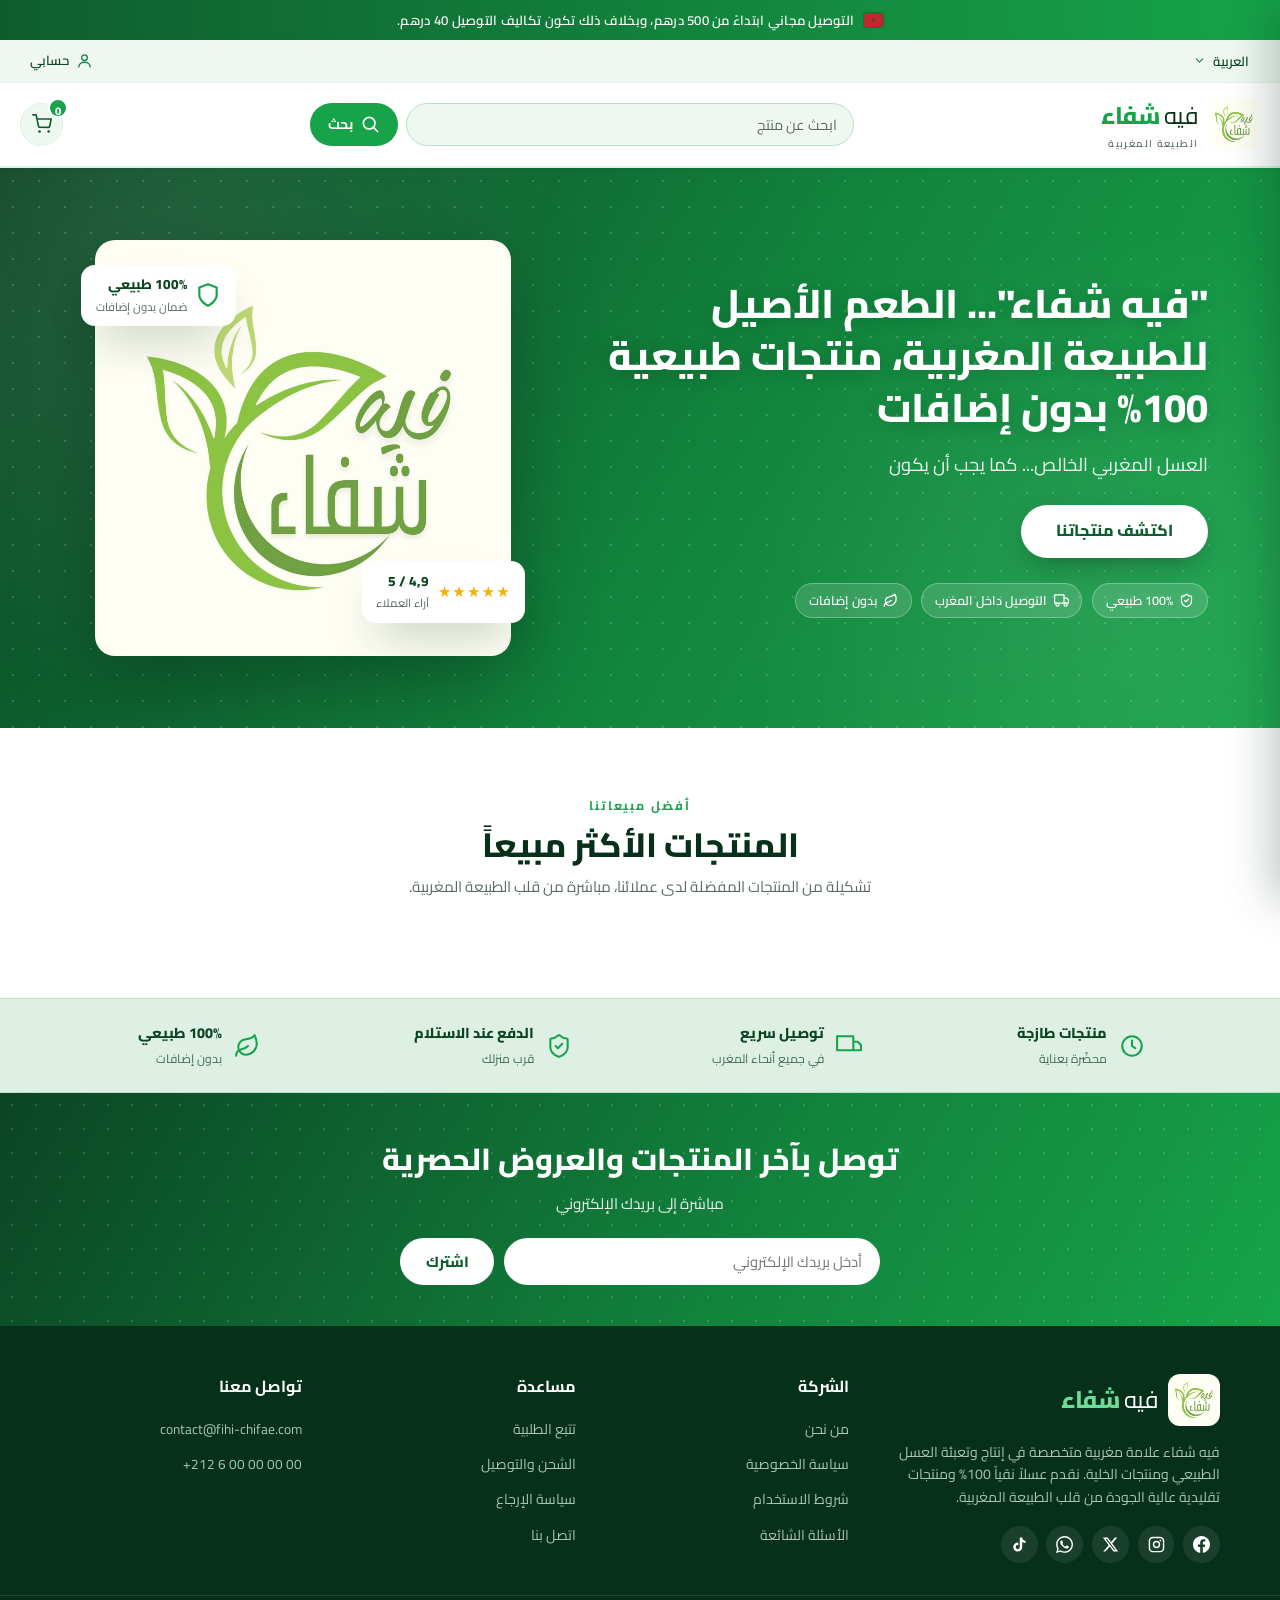
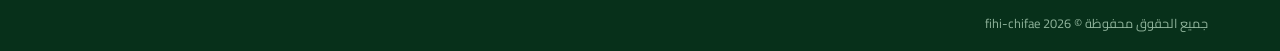
==== index.html @ d2195e5e "chore: push dev" ====
<!DOCTYPE html>
<html lang="ar" dir="rtl">
<head>
  <meta charset="utf-8">
  <meta name="viewport" content="width=device-width, initial-scale=1">
  <title>fihi-chifae (فيه شفاء) - Miel, Amlou et Huile d'Argan marocains naturels</title>
  <meta name="description" content="fihi-chifae... le goût authentique de la nature marocaine, des produits 100% naturels sans additifs. Miel, Amlou, Huile d'Argan, vinaigre, thés et produits de la ruche au Maroc.">
  <meta name="theme-color" content="#16a34a">
  <link rel="icon" href="assets/logo.jpg" type="image/jpeg">
  <link rel="preconnect" href="https://fonts.googleapis.com">
  <link rel="preconnect" href="https://fonts.gstatic.com" crossorigin>
  <link href="https://fonts.googleapis.com/css2?family=Cairo:wght@400;500;600;700;800;900&display=swap" rel="stylesheet">
  <link rel="stylesheet" href="assets/style.css?v=5">
</head>
<body>

  <!-- ===== Announcement bar ===== -->
  <div class="announce">
    <span class="flag" role="img" aria-label="Maroc">
      <svg xmlns="http://www.w3.org/2000/svg" viewBox="0 0 640 480"><path fill="#c1272d" d="M640 0H0v480h640z"/><path fill="none" stroke="#006233" stroke-width="11.7" d="M320 179.4 284.4 289l93.2-67.6H262.4l93.2 67.6z"/></svg>
    </span>
    <span data-i18n="announce">التوصيل مجاني ابتداءً من 500 درهم، وبخلاف ذلك تكون تكاليف التوصيل 40 درهم.</span>
  </div>

  <!-- ===== Header ===== -->
  <header class="header" id="header">

    <!-- top row : language / account / cart -->
    <div class="topbar">
      <div class="topbar-inner">
        <div class="topbar-left">
          <div class="lang-select" id="langSelect">
            <button class="btn-lang" id="langBtn" aria-haspopup="true" aria-expanded="false">
              <span id="langCurrent">العربية</span>
              <svg class="caret" viewBox="0 0 24 24" fill="none" stroke="currentColor" stroke-width="2"><path d="m6 9 6 6 6-6" stroke-linecap="round" stroke-linejoin="round"/></svg>
            </button>
            <div class="lang-menu" id="langMenu">
              <button class="lang-item" type="button" data-lang="ar">العربية</button>
              <button class="lang-item" type="button" data-lang="fr">Français</button>
              <button class="lang-item" type="button" data-lang="en">English</button>
            </div>
          </div>
        </div>
        <div class="topbar-right">
          <a href="admin.html" class="link-account" data-i18n-title="account" title="Mon compte">
            <svg class="icon" viewBox="0 0 24 24" fill="none" stroke="currentColor" stroke-width="1.9"><circle cx="12" cy="8" r="4"/><path d="M4 21c0-4 3.6-6.5 8-6.5s8 2.5 8 6.5" stroke-linecap="round"/></svg>
            <span data-i18n="account">Mon compte</span>
          </a>
        </div>
      </div>
    </div>

    <!-- main row : logo / search / cart -->
    <div class="masthead-inner">
      <a href="#" class="logo" aria-label="fihi-chifae">
        <img src="assets/logo.jpg" alt="Logo fihi-chifae">
        <span>
          <span class="logo-text">فيه <b>شفاء</b></span>
          <span class="logo-sub" data-i18n="masthead-sub">الطبيعة المغربية</span>
        </span>
      </a>

      <div class="search">
        <input type="search" class="search-input" id="searchInput" placeholder="Rechercher un produit" aria-label="Rechercher un produit" autocomplete="off">
        <button class="btn-search" id="searchBtn" aria-label="Rechercher">
          <svg class="icon" viewBox="0 0 24 24" fill="none" stroke="currentColor" stroke-width="2"><circle cx="11" cy="11" r="7"/><path d="m21 21-4.3-4.3" stroke-linecap="round"/></svg>
          <span data-i18n="search-btn">Rechercher</span>
        </button>
      </div>

      <div class="header-actions">
        <button class="header-cart" id="openCart" data-i18n-title="open-cart" aria-label="Ouvrir le panier">
          <svg class="icon" viewBox="0 0 24 24" fill="none" stroke="currentColor" stroke-width="1.9"><circle cx="9" cy="21" r="1.6" fill="currentColor" stroke="none"/><circle cx="20" cy="21" r="1.6" fill="currentColor" stroke="none"/><path d="M1 1h4l2.68 13.39a2 2 0 0 0 2 1.61h9.72a2 2 0 0 0 2-1.61L23 6H6" stroke-linecap="round" stroke-linejoin="round"/></svg>
          <span class="badge" id="cartCount">0</span>
        </button>
        <button class="header-cart menu-btn" id="menuBtn" aria-label="Menu">
          <svg class="icon" viewBox="0 0 24 24" fill="none" stroke="currentColor" stroke-width="2"><path d="M3 6h18M3 12h18M3 18h18" stroke-linecap="round"/></svg>
        </button>
      </div>
    </div>

    <!-- category bar (rendered dynamically from API) -->
    <nav class="catbar" aria-label="Catégories de produits">
      <div class="container" id="catBar"></div>
    </nav>
  </header>

  <!-- ===== Mobile menu ===== -->
  <div class="mobile-menu" id="mobileMenu">
    <div class="mobile-menu-panel">
      <div class="mobile-head">
        <a href="#" class="logo">
          <img src="assets/logo.jpg" alt="Logo fihi-chifae">
          <span class="logo-text">فيه <b>شفاء</b></span>
        </a>
        <button class="close-btn" id="closeMenu" aria-label="Fermer le menu">
          <svg class="icon" viewBox="0 0 24 24" fill="none" stroke="currentColor" stroke-width="2"><path d="M18 6 6 18M6 6l12 12" stroke-linecap="round"/></svg>
        </button>
      </div>
      <nav class="mobile-nav" id="mobileNav"></nav>
      <div class="mobile-divider"></div>
      <div class="mobile-actions">
        <a href="admin.html" class="mb-btn mb-btn-outline" data-i18n="account">Mon compte</a>
        <button class="mb-btn mb-btn-solid" id="mobileCartBtn" data-i18n="view-cart">Voir le panier</button>
      </div>
    </div>
  </div>

  <main>

    <!-- ===== Hero ===== -->
    <section class="hero">
      <div class="container hero-grid">
        <div class="hero-copy">
          <h1 data-i18n="hero-title">"فيه شفاء"... الطعم الأصيل للطبيعة المغربية، منتجات طبيعية 100% بدون إضافات</h1>
          <p data-i18n="hero-sub">العسل المغربي الخالص... كما يجب أن يكون</p>
          <a href="#featured" class="btn-hero" data-i18n="hero-cta">اكتشف منتجاتنا</a>
          <div class="hero-trust">
            <span class="trust-chip"><svg class="icon" viewBox="0 0 24 24" fill="none" stroke="currentColor" stroke-width="2"><path d="M20 13c0 5-3.5 7.5-7.66 8.95a1 1 0 0 1-.67-.01C7.5 20.5 4 18 4 13V6a1 1 0 0 1 1-1c2 0 4.5-1.2 6.24-2.72a1.17 1.17 0 0 1 1.52 0C14.51 3.81 17 5 19 5a1 1 0 0 1 1 1z" stroke-linejoin="round"/><path d="m9 12 2 2 4-4" stroke-linecap="round" stroke-linejoin="round"/></svg><span data-i18n="trust-natural">100% طبيعي</span></span>
            <span class="trust-chip"><svg class="icon" viewBox="0 0 24 24" fill="none" stroke="currentColor" stroke-width="2"><path d="M1 3h15v13H1zM16 8h4l3 3v5h-7V8z" stroke-linejoin="round"/><circle cx="5.5" cy="18.5" r="2.5"/><circle cx="18.5" cy="18.5" r="2.5"/></svg><span data-i18n="trust-delivery">التوصيل داخل المغرب</span></span>
            <span class="trust-chip"><svg class="icon" viewBox="0 0 24 24" fill="none" stroke="currentColor" stroke-width="2"><path d="M11 20A7 7 0 0 1 9.8 6.1C15.5 5 17 4.48 19 2c1 2 2 4.18 2 8 0 5.5-4.78 10-10 10Z" stroke-linecap="round" stroke-linejoin="round"/><path d="M2 21c0-3 1.85-5.36 5.08-6C9.5 14.52 12 13 13 12" stroke-linecap="round" stroke-linejoin="round"/></svg><span data-i18n="trust-additives">بدون إضافات</span></span>
          </div>
        </div>
        <div class="hero-visual">
          <!-- revert to previous hero artwork if the logo is not suitable:
          <img src="assets/hero.svg?v=4" alt="Miel, Amlou et Huile d'Argan fihi-chifae"> -->
          <img src="assets/logo.jpg" alt="Logo fihi-chifae">
          <div class="hero-float hf-1">
            <svg class="icon" viewBox="0 0 24 24" fill="none" stroke="currentColor" stroke-width="2"><path d="M12 22s8-4 8-10V5l-8-3-8 3v7c0 6 8 10 8 10z" stroke-linejoin="round"/></svg>
            <div><b data-i18n="trust-natural">100% طبيعي</b><span data-i18n="hf1-sub">ضمان بدون إضافات</span></div>
          </div>
          <div class="hero-float hf-2">
            <div class="stars">★★★★★</div>
            <div><b>4,9 / 5</b><span data-i18n="hf2-sub">آراء العملاء</span></div>
          </div>
        </div>
      </div>
    </section>

    <!-- ===== Produits les plus vendus ===== -->
    <section class="section" id="featured">
      <div class="container">
        <div class="section-head">
          <span class="eyebrow" data-i18n="featured-eyebrow">Nos coups de cœur</span>
          <h2 data-i18n="featured-title">Produits les plus vendus</h2>
          <p data-i18n="featured-sub">Une sélection des produits préférés de nos clients, directement du cœur de la nature marocaine.</p>
        </div>
        <div class="featured-grid" id="featuredGrid"></div>
      </div>
    </section>

    <!-- ===== Feature strip ===== -->
    <div class="banner-strip">
      <div class="container">
        <div class="strip-item">
          <svg class="icon" viewBox="0 0 24 24" fill="none" stroke="currentColor" stroke-width="1.9"><circle cx="12" cy="12" r="9"/><path d="M12 7v5l3 2" stroke-linecap="round"/></svg>
          <div><b data-i18n="strip1-title">Produits frais</b><span data-i18n="strip1-sub">récoltés avec soin</span></div>
        </div>
        <div class="strip-item">
          <svg class="icon" viewBox="0 0 24 24" fill="none" stroke="currentColor" stroke-width="1.9"><path d="M1 3h15v13H1zM16 8h4l3 3v5h-7V8z" stroke-linejoin="round"/></svg>
          <div><b data-i18n="strip2-title">Livraison rapide</b><span data-i18n="strip2-sub">partout au Maroc</span></div>
        </div>
        <div class="strip-item">
          <svg class="icon" viewBox="0 0 24 24" fill="none" stroke="currentColor" stroke-width="1.9"><path d="M20 13c0 5-3.5 7.5-7.66 8.95a1 1 0 0 1-.67-.01C7.5 20.5 4 18 4 13V6a1 1 0 0 1 1-1c2 0 4.5-1.2 6.24-2.72a1.17 1.17 0 0 1 1.52 0C14.51 3.81 17 5 19 5a1 1 0 0 1 1 1z" stroke-linejoin="round"/><path d="m9 12 2 2 4-4" stroke-linecap="round" stroke-linejoin="round"/></svg>
          <div><b data-i18n="strip3-title">Paiement à la livraison</b><span data-i18n="strip3-sub">près de chez vous</span></div>
        </div>
        <div class="strip-item">
          <svg class="icon" viewBox="0 0 24 24" fill="none" stroke="currentColor" stroke-width="1.9"><path d="M11 20A7 7 0 0 1 9.8 6.1C15.5 5 17 4.48 19 2c1 2 2 4.18 2 8 0 5.5-4.78 10-10 10Z" stroke-linecap="round" stroke-linejoin="round"/><path d="M2 21c0-3 1.85-5.36 5.08-6C9.5 14.52 12 13 13 12" stroke-linecap="round" stroke-linejoin="round"/></svg>
          <div><b data-i18n="strip4-title">100% Naturel</b><span data-i18n="strip4-sub">sans additifs</span></div>
        </div>
      </div>
    </div>

    <!-- ===== Catégories (rendered by JS) ===== -->
    <section class="cat-sections" id="catalog">
      <div class="container">
        <div id="catSections"></div>
      </div>
    </section>

    <!-- ===== Newsletter ===== -->
    <section class="newsletter">
      <div class="container">
        <h2 data-i18n="news-title">Recevez les derniers produits et offres exclusives</h2>
        <p data-i18n="news-sub">directement dans votre boîte mail</p>
        <form class="newsletter-form" id="newsletterForm">
          <input type="email" id="newsletterEmail" placeholder="أدخل بريدك الإلكتروني" aria-label="أدخل بريدك الإلكتروني" data-i18n-ph="news_placeholder" required>
          <button type="submit" data-i18n="news-btn">S'abonner</button>
        </form>
      </div>
    </section>

  </main>

  <!-- ===== Footer ===== -->
  <footer class="footer">
    <div class="footer-grid">
      <div class="footer-brand">
        <a href="#" class="logo">
          <img src="assets/logo.jpg" alt="Logo fihi-chifae">
          <span class="logo-text">فيه <b>شفاء</b></span>
        </a>
        <p data-i18n="footer-brand">فيه شفاء علامة مغربية متخصصة في إنتاج وتعبئة العسل الطبيعي ومنتجات الخلية. نقدم عسلاً نقياً 100% ومنتجات تقليدية عالية الجودة من قلب الطبيعة المغربية.</p>
        <div class="socials">
          <a href="#" class="social" aria-label="Facebook"><svg class="icon" viewBox="0 0 24 24" fill="currentColor"><path d="M24 12.07C24 5.41 18.63 0 12 0S0 5.4 0 12.07C0 18.1 4.39 23.09 10.13 24v-8.44H7.08v-3.49h3.04V9.41c0-3.02 1.8-4.7 4.54-4.7 1.31 0 2.68.24 2.68.24v2.97h-1.5c-1.5 0-1.96.93-1.96 1.89v2.26h3.32l-.53 3.5h-2.8V24C19.62 23.1 24 18.1 24 12.07z"/></svg></a>
          <a href="#" class="social" aria-label="Instagram"><svg class="icon" viewBox="0 0 24 24" fill="none" stroke="currentColor" stroke-width="2"><rect x="2" y="2" width="20" height="20" rx="5"/><circle cx="12" cy="12" r="4.2"/><circle cx="17.5" cy="6.5" r="1.2" fill="currentColor" stroke="none"/></svg></a>
          <a href="#" class="social" aria-label="X"><svg class="icon" viewBox="0 0 24 24" fill="currentColor"><path d="M18.24 2.25h3.31l-7.23 8.26 8.5 11.24h-6.66l-5.21-6.82-5.97 6.82H1.68l7.73-8.84L1.25 2.25h6.83l4.71 6.23 5.45-6.23zm-1.16 17.52h1.83L7.08 4.13H5.12l11.96 15.64z"/></svg></a>
          <a href="#" class="social" aria-label="WhatsApp"><svg class="icon" viewBox="0 0 24 24" fill="currentColor"><path d="M17.47 14.38c-.3-.15-1.76-.87-2.03-.97-.27-.1-.47-.15-.67.15-.2.3-.77.97-.94 1.17-.17.2-.35.22-.64.07-.3-.15-1.26-.46-2.4-1.47-.88-.79-1.48-1.76-1.65-2.06-.17-.3-.02-.46.13-.6.13-.14.3-.35.44-.52.15-.17.2-.3.3-.5.1-.2.05-.37-.03-.52-.07-.15-.67-1.6-.91-2.2-.24-.57-.48-.5-.67-.5h-.57c-.2 0-.52.07-.8.37-.27.3-1.04 1.02-1.04 2.5 0 1.47 1.07 2.9 1.22 3.1.15.2 2.1 3.2 5.1 4.49.71.3 1.27.49 1.7.62.72.23 1.37.2 1.88.12.57-.09 1.76-.72 2.01-1.42.25-.7.25-1.29.17-1.42-.07-.13-.27-.2-.57-.35zM12.05 21.79h-.01a9.87 9.87 0 0 1-5.03-1.38l-.36-.21-3.74.98 1-3.65-.24-.37a9.86 9.86 0 0 1-1.51-5.26c0-5.45 4.44-9.88 9.9-9.88a9.83 9.83 0 0 1 7 2.9 9.83 9.83 0 0 1 2.89 7c0 5.45-4.44 9.88-9.9 9.88zm8.42-18.3A11.82 11.82 0 0 0 12.05 0C5.5 0 .16 5.34.16 11.9c0 2.1.55 4.14 1.59 5.95L.06 24l6.3-1.65a11.9 11.9 0 0 0 5.68 1.45h.01c6.55 0 11.89-5.34 11.89-11.9 0-3.18-1.24-6.16-3.47-8.4z"/></svg></a>
          <a href="#" class="social" aria-label="TikTok"><svg class="icon" viewBox="0 0 24 24" fill="currentColor"><path d="M19.59 6.69a4.83 4.83 0 0 1-3.77-4.25V2h-3.45v13.67a2.9 2.9 0 0 1-2.9 2.9 2.9 2.9 0 0 1-2.9-2.9 2.9 2.9 0 0 1 2.9-2.9c.3 0 .58.05.85.13V9.4a6.33 6.33 0 0 0-.85-.06 6.34 6.34 0 0 0-6.34 6.34 6.34 6.34 0 0 0 6.34 6.34 6.34 6.34 0 0 0 6.34-6.34V8.43a8.16 8.16 0 0 0 4.77 1.52V6.44l-.07.25z"/></svg></a>
        </div>
      </div>

      <div class="footer-col">
        <h4 data-i18n="fc1-title">Entreprise</h4>
        <ul>
          <li><a href="#" data-i18n="fc1-about">À propos de notre marque</a></li>
          <li><a href="#" data-i18n="fc1-privacy">Politique de confidentialité</a></li>
          <li><a href="#" data-i18n="fc1-terms">Conditions d'utilisation</a></li>
          <li><a href="#" data-i18n="fc1-faq">Questions fréquentes</a></li>
        </ul>
      </div>

      <div class="footer-col">
        <h4 data-i18n="fc2-title">Aide</h4>
        <ul>
          <li><a href="#" data-i18n="fc2-track">Suivre la commande</a></li>
          <li><a href="#" data-i18n="fc2-ship">Expédition et livraison</a></li>
          <li><a href="#" data-i18n="fc2-return">Politique de retour</a></li>
          <li><a href="#" data-i18n="fc2-contact">Contactez-nous</a></li>
        </ul>
      </div>

      <div class="footer-col footer-contact">
        <h4 data-i18n="fc3-title">Nous contacter</h4>
        <ul>
          <li><a href="mailto:contact@fihi-chifae.com" dir="ltr" style="direction:ltr; unicode-bidi:embed; display:inline-block">contact@fihi-chifae.com</a></li>
          <li><a href="tel:+212600000000" dir="ltr" style="direction:ltr; unicode-bidi:embed; display:inline-block">+212 6 00 00 00 00</a></li>
        </ul>
        <ul class="footer-lang">
          <li><a href="#" class="active" data-lang="ar">العربية</a></li>
          <li><a href="#" data-lang="fr">Français</a></li>
          <li><a href="#" data-lang="en">English</a></li>
        </ul>
      </div>
    </div>

    <div class="footer-bottom">
      <div class="footer-bottom-inner">
        <p data-i18n="copyright">جميع الحقوق محفوظة © 2026 fihi-chifae</p>
      </div>
    </div>
  </footer>

  <!-- ===== Search overlay ===== -->
  <div class="search-panel" id="searchPanel">
    <div class="search-panel-card">
      <div class="search-panel-head">
        <input type="search" id="searchLive" placeholder="Rechercher un produit..." autocomplete="off">
        <button class="close-btn" id="closeSearch" aria-label="Fermer la recherche">
          <svg class="icon" viewBox="0 0 24 24" fill="none" stroke="currentColor" stroke-width="2"><path d="M18 6 6 18M6 6l12 12" stroke-linecap="round"/></svg>
        </button>
      </div>
      <div class="search-results" id="searchResults"></div>
    </div>
  </div>

  <!-- ===== Cart drawer ===== -->
  <div class="overlay" id="overlay"></div>
  <aside class="cart-drawer" id="cartDrawer" aria-label="Panier">
    <div class="cart-head">
      <h3 data-i18n="cart-title">Votre panier</h3>
      <button class="close-btn" id="closeCart" aria-label="Fermer le panier">
        <svg class="icon" viewBox="0 0 24 24" fill="none" stroke="currentColor" stroke-width="2"><path d="M18 6 6 18M6 6l12 12" stroke-linecap="round"/></svg>
      </button>
    </div>
    <div class="cart-body" id="cartBody"></div>
    <div class="cart-foot" id="cartFoot">
      <div class="checkout-fields">
        <input type="text" id="checkoutName" placeholder="الاسم الكامل" aria-label="الاسم الكامل" autocomplete="name">
        <input type="tel" id="checkoutPhone" placeholder="رقم الهاتف" aria-label="رقم الهاتف" autocomplete="tel">
      </div>
      <div class="cart-total">
        <span data-i18n="cart-total-label">Total</span>
        <b id="cartTotal">0,00 د.م.</b>
      </div>
      <button class="btn-checkout" id="checkoutBtn" data-i18n="checkout-btn">تأكيد الطلب</button>
      <a class="btn-whatsapp" id="waBtn" href="#" target="_blank" rel="noopener">
        <svg class="icon" viewBox="0 0 24 24" fill="currentColor"><path d="M17.47 14.38c-.3-.15-1.76-.87-2.03-.97-.27-.1-.47-.15-.67.15-.2.3-.77.97-.94 1.17-.17.2-.35.22-.64.07-.3-.15-1.26-.46-2.4-1.47-.88-.79-1.48-1.76-1.65-2.06-.17-.3-.02-.46.13-.6.13-.14.3-.35.44-.52.15-.17.2-.3.3-.5.1-.2.05-.37-.03-.52-.07-.15-.67-1.6-.91-2.2-.24-.57-.48-.5-.67-.5h-.57c-.2 0-.52.07-.8.37-.27.3-1.04 1.02-1.04 2.5 0 1.47 1.07 2.9 1.22 3.1.15.2 2.1 3.2 5.1 4.49.71.3 1.27.49 1.7.62.72.23 1.37.2 1.88.12.57-.09 1.76-.72 2.01-1.42.25-.7.25-1.29.17-1.42-.07-.13-.27-.2-.57-.35zM12.05 21.79h-.01a9.87 9.87 0 0 1-5.03-1.38l-.36-.21-3.74.98 1-3.65-.24-.37a9.86 9.86 0 0 1-1.51-5.26c0-5.45 4.44-9.88 9.9-9.88a9.83 9.83 0 0 1 7 2.9 9.83 9.83 0 0 1 2.89 7c0 5.45-4.44 9.88-9.9 9.88zm8.42-18.3A11.82 11.82 0 0 0 12.05 0C5.5 0 .16 5.34.16 11.9c0 2.1.55 4.14 1.59 5.95L.06 24l6.3-1.65a11.9 11.9 0 0 0 5.68 1.45h.01c6.55 0 11.89-5.34 11.89-11.9 0-3.18-1.24-6.16-3.47-8.4z"/></svg>
        <span data-i18n="wa-chat">شات معنا عبر واتساب</span>
      </a>
    </div>
  </aside>

  <!-- ===== Toast container ===== -->
  <div class="toasts" id="toasts"></div>

  <!-- ===== WhatsApp Chatbot (simple, integrated with order) ===== -->
  <div id="waBotOverlay" class="wa-bot-overlay" aria-hidden="true">
    <div class="wa-bot-window" role="dialog" aria-modal="true" aria-label="WhatsApp chatbot">
      <div class="wa-bot-header">
        <div class="wa-bot-avatar"><img src="assets/logo.jpg" alt="فيه شفاء"></div>
        <div class="wa-bot-info">
          <b data-i18n="wa_bot_name">فيه شفاء - المساعد</b>
          <span data-i18n="wa_bot_status">متصل الآن • يرد عادة خلال دقائق</span>
        </div>
        <button class="wa-bot-close" id="waBotClose" aria-label="إغلاق">✕</button>
      </div>
      <div class="wa-bot-messages" id="waBotMessages"></div>
      <div class="wa-bot-quick" id="waBotQuick"></div>
      <div class="wa-bot-inputbar">
        <input type="text" id="waBotInput" placeholder="اكتب رسالتك..." aria-label="اكتب رسالتك" autocomplete="off" data-i18n-ph="wa_bot_placeholder">
        <button id="waBotSend" aria-label="إرسال">
          <svg viewBox="0 0 24 24" fill="none" stroke="currentColor" stroke-width="2"><path d="M22 2L11 13M22 2L15 22L11 13L2 9L22 2Z" stroke-linecap="round" stroke-linejoin="round"/></svg>
        </button>
      </div>
    </div>
  </div>

  <script src="assets/main.js?v=11"></script>
</body>
</html>
---- assets/style.css ----
/* ============================================================
   fihi-chifae (فيه شفاء) - green & white theme
   ============================================================ */

:root{
  --green-50:#EEF8F1;
  --green-100:#DDF0E3;
  --green-200:#B8E0C8;
  --green-300:#7EC79B;
  --green-400:#4AAA6F;
  --green-500:#229D4E;
  --green-600:#16A34A;
  --green-700:#12843D;
  --green-800:#0E5E2D;
  --green-900:#0B4523;
  --green-950:#07301A;
  --ink:#0B4523;
  --body:#2E3A32;
  --muted:#5B6B60;
  --line:#E3EDE6;
  --white:#ffffff;
  --radius:12px;
  --radius-lg:20px;
  --shadow-sm:0 1px 3px rgba(7,48,26,.08),0 1px 2px rgba(7,48,26,.05);
  --shadow-md:0 10px 30px -10px rgba(7,48,26,.22);
  --shadow-lg:0 24px 48px -16px rgba(7,48,26,.30);
  --font:"Cairo","Noto Sans","Tajawal",system-ui,-apple-system,"Segoe UI",Roboto,sans-serif;
}

*{margin:0;padding:0;box-sizing:border-box}
html{scroll-behavior:smooth}
body{
  font-family:var(--font);
  color:var(--body);
  background:var(--white);
  line-height:1.6;
  -webkit-font-smoothing:antialiased;
}
img{max-width:100%;display:block}
a{color:inherit;text-decoration:none}
ul{list-style:none}
button{font-family:inherit;cursor:pointer;border:none;background:none;color:inherit}
b{font-weight:800}
svg{display:block}
.icon{width:20px;height:20px}

.container{max-width:75rem;margin:0 auto;padding:0 1.25rem}
@media(min-width:640px){.container{padding:0 1.5rem}}
@media(min-width:1024px){.container{padding:0 2rem}}

/* ---------- Announcement bar ---------- */
.announce{
  display:flex;align-items:center;justify-content:center;gap:.6rem;
  background:linear-gradient(90deg,var(--green-800),var(--green-600));
  color:#fff;font-size:.82rem;font-weight:600;letter-spacing:.02em;
  text-align:center;padding:.6rem 1rem;position:relative;z-index:30;
}
.announce .flag{width:19px;height:14px;border-radius:3px;overflow:hidden;flex-shrink:0;box-shadow:0 0 0 1px rgba(0,0,0,.18)}

/* ---------- Header ---------- */
.header{position:sticky;top:0;z-index:40;background:var(--white);box-shadow:0 1px 2px rgba(7,48,26,.06)}

.topbar{border-bottom:1px solid var(--line);background:var(--green-50)}
.topbar-inner{display:flex;align-items:center;justify-content:space-between;gap:1rem;padding:.35rem 1.25rem;min-height:2.4rem}
@media(max-width:639px){.topbar-inner{padding:.3rem .8rem}}
.topbar-left{display:flex;align-items:center;gap:.4rem}
.topbar-right{display:flex;align-items:center;gap:.35rem}

/* language */
.lang-select{position:relative}
.btn-lang{
  display:flex;align-items:center;gap:.4rem;height:1.9rem;padding:0 .7rem;
  font-size:.82rem;font-weight:600;color:var(--ink);border-radius:8px;
}
.btn-lang:hover{background:var(--green-100)}
.btn-lang .caret{width:13px;height:13px;color:var(--green-700);transition:transform .25s ease}
.btn-lang[aria-expanded="true"] .caret{transform:rotate(180deg)}
.lang-menu{
  position:absolute;left:0;top:calc(100% + .4rem);min-width:9.5rem;background:#fff;
  border:1px solid var(--line);border-radius:12px;box-shadow:var(--shadow-lg);
  padding:.35rem;display:none;
}
.lang-menu.show{display:block;animation:drop .22s ease}
.lang-item{display:block;width:100%;text-align:left;padding:.45rem .7rem;border-radius:9px;font-size:.85rem;font-weight:600;color:var(--body)}
.lang-item:hover{background:var(--green-50);color:var(--green-800)}
.lang-item.active{color:var(--green-700);background:var(--green-100)}
@keyframes drop{from{opacity:0;transform:translateY(-6px)}to{opacity:1;transform:none}}

/* account + cart links */
.link-account,.link-cart{
  display:inline-flex;align-items:center;gap:.4rem;height:1.9rem;padding:0 .65rem;
  font-size:.82rem;font-weight:600;color:var(--ink);border-radius:8px;
}
.link-account:hover,.link-cart:hover{background:var(--green-100);color:var(--green-800)}
.link-account .icon,.link-cart .icon{width:17px;height:17px;color:var(--green-700)}
.cart-mini{font-size:.78rem;font-weight:700;color:var(--white);background:var(--green-600);border-radius:999px;min-width:1.15rem;height:1.15rem;display:inline-grid;place-items:center;padding:0 .3rem}

/* masthead: logo + search */
.masthead-inner{display:flex;align-items:center;gap:1.25rem;padding:.9rem 1.25rem}
@media(max-width:639px){
  .masthead-inner{flex-wrap:wrap;gap:.6rem;padding:.7rem .8rem}
  .masthead-inner .search{flex:1 1 100%;order:3;max-width:none;margin:0}
  .masthead-inner .search-input{height:2.4rem}
  .masthead-inner .btn-search{height:2.4rem}
}
.logo{display:flex;align-items:center;gap:.6rem;flex-shrink:0}
.logo img{height:52px;width:auto}
@media(max-width:639px){.logo img{height:44px}}
.logo-text{font-size:1.5rem;font-weight:400;color:var(--green-950);letter-spacing:-.02em}
.logo-text b{color:var(--green-600)}
@media(max-width:639px){.logo-text{font-size:1.15rem}}
.logo-sub{display:block;font-size:.62rem;font-weight:600;color:var(--muted);letter-spacing:.14em;text-transform:uppercase}

.search{flex:1;max-width:34rem;margin:0 auto;display:flex;align-items:center;gap:.5rem;position:relative;width:100%}
.search-input{
  flex:1;min-width:0;height:2.7rem;padding:0 1rem;border-radius:999px;
  border:1.5px solid var(--green-200);background:var(--green-50);font-family:var(--font);
  font-size:.9rem;color:var(--ink);transition:border .2s ease,background .2s ease;
}
.search-input::placeholder{color:var(--muted)}
.search-input:focus{outline:none;border-color:var(--green-600);background:#fff;box-shadow:0 0 0 4px rgba(22,163,74,.12)}
.btn-search{
  height:2.7rem;padding:0 1.1rem;border-radius:999px;background:var(--green-600);color:#fff;
  display:inline-flex;align-items:center;gap:.45rem;font-size:.88rem;font-weight:700;
  transition:background .2s ease,transform .15s ease;
}
.btn-search:hover{background:var(--green-700);transform:translateY(-1px)}
@media(max-width:639px){.btn-search span{display:none}}

.header-actions{display:flex;align-items:center;gap:.5rem;flex-shrink:0}
.header-cart{
  position:relative;display:inline-grid;place-items:center;width:2.7rem;height:2.7rem;
  border-radius:999px;background:var(--green-50);color:var(--green-800);border:1.5px solid var(--green-100);
  transition:all .2s ease;
}
.header-cart:hover{background:var(--green-600);color:#fff;border-color:var(--green-600)}
.header-cart .badge{
  position:absolute;top:-.35rem;right:-.35rem;min-width:1.25rem;height:1.25rem;padding:0 .3rem;
  background:var(--green-600);color:#fff;font-size:.7rem;font-weight:800;border-radius:999px;
  display:grid;place-items:center;border:2px solid #fff;
}
.header-cart:hover .badge{background:var(--green-800)}
.menu-btn{display:grid}
@media(min-width:900px){.menu-btn{display:none}}

/* category bar */
.catbar{background:#fff;border-top:1px solid var(--line);border-bottom:1px solid var(--line)}
.catbar .container{display:flex;align-items:center;gap:.2rem;overflow-x:auto;scrollbar-width:none}
.catbar .container::-webkit-scrollbar{display:none}
.cat-link{
  display:inline-flex;align-items:center;gap:.35rem;padding:.7rem .95rem;white-space:nowrap;
  font-size:.9rem;font-weight:600;color:#24352b;border-radius:10px;position:relative;
}
.cat-link:hover{color:var(--green-700);background:var(--green-50)}
.cat-link.active{color:var(--green-700)} 
.cat-link.active::after{
  content:"";position:absolute;left:.95rem;right:.95rem;bottom:.3rem;height:2.5px;
  background:var(--green-600);border-radius:2px;
}
@media(min-width:900px){
  .catbar .container{justify-content:center}
}

/* ---------- Mobile menu ---------- */
.mobile-menu{
  display:none;position:fixed;inset:0;z-index:60;background:rgba(7,48,26,.5);backdrop-filter:blur(2px);
}
.mobile-menu.open{display:block}
.mobile-menu-panel{
  position:absolute;top:0;left:0;bottom:0;width:min(84vw,22rem);background:#fff;
  padding:1rem;overflow-y:auto;box-shadow:var(--shadow-lg);animation:slideIn .28s ease;
}
@keyframes slideIn{from{transform:translateX(-100%)}to{transform:none}}
.mobile-head{display:flex;align-items:center;justify-content:space-between;margin-bottom:1rem}
.mobile-nav{display:flex;flex-direction:column;gap:.2rem;margin-bottom:1rem}
.mobile-nav-link{padding:.65rem .8rem;border-radius:10px;font-size:.95rem;font-weight:600;color:#24352b}
.mobile-nav-link:hover{color:var(--green-700);background:var(--green-50)}
.mobile-divider{height:1px;background:var(--line);margin:.75rem 0}
.mobile-actions{display:flex;flex-direction:column;gap:.5rem}
.mb-btn{
  display:flex;align-items:center;justify-content:center;gap:.4rem;height:2.6rem;border-radius:999px;
  font-size:.9rem;font-weight:700;
}
.mb-btn-outline{color:var(--green-700);border:1.5px solid var(--green-300)}
.mb-btn-outline:hover{background:var(--green-50)}
.mb-btn-solid{background:var(--green-600);color:#fff}
.mb-btn-solid:hover{background:var(--green-700)}

/* ---------- Hero ---------- */
.hero{
  position:relative;overflow:hidden;color:#fff;
  background:
    radial-gradient(circle at 12% 20%, rgba(255,255,255,.10), transparent 34%),
    radial-gradient(circle at 88% 80%, rgba(255,255,255,.08), transparent 32%),
    linear-gradient(120deg, var(--green-900), var(--green-700) 55%, var(--green-600));
  padding:3.2rem 0;
}
@media(min-width:768px){.hero{padding:4.5rem 0}}
.hero::before{
  content:"";position:absolute;inset:0;opacity:.16;pointer-events:none;
  background-image:radial-gradient(#fff 1.2px, transparent 1.4px);
  background-size:26px 26px;
}
.hero-grid{position:relative;display:grid;gap:2.2rem;align-items:center}
@media(min-width:900px){.hero-grid{grid-template-columns:1.15fr .85fr;gap:3rem}}
.hero-copy h1{
  font-size:clamp(1.55rem,4vw,2.5rem);line-height:1.3;font-weight:800;margin-bottom:1rem;
  text-shadow:0 2px 18px rgba(0,0,0,.18);
}
.hero-copy h1 .accent{color:#BBF7D0}
.hero-copy p{font-size:clamp(1rem,2vw,1.15rem);color:rgba(255,255,255,.92);max-width:34rem;margin-bottom:1.6rem}
.btn-hero{
  display:inline-flex;align-items:center;gap:.55rem;background:#fff;color:var(--green-800);
  font-weight:800;font-size:1rem;padding:.85rem 2.2rem;border-radius:999px;
  box-shadow:0 10px 30px -8px rgba(0,0,0,.35);transition:all .2s ease;
}
.btn-hero:hover{transform:translateY(-3px);box-shadow:0 16px 36px -8px rgba(0,0,0,.4)}
.hero-trust{display:flex;flex-wrap:wrap;gap:.6rem;margin-top:1.6rem}
.trust-chip{
  display:inline-flex;align-items:center;gap:.4rem;font-size:.78rem;font-weight:600;
  color:#fff;background:rgba(255,255,255,.14);border:1px solid rgba(255,255,255,.28);
  padding:.4rem .8rem;border-radius:999px;
}
.trust-chip .icon{width:15px;height:15px}
.hero-visual{display:flex;justify-content:center;position:relative}
.hero-visual img{max-width:26rem;width:100%;filter:drop-shadow(0 24px 40px rgba(0,0,0,.28));border-radius:20px}
.hero-float{
  position:absolute;background:#fff;border-radius:14px;box-shadow:var(--shadow-lg);
  display:flex;align-items:center;gap:.55rem;padding:.6rem .9rem;font-size:.8rem;color:var(--ink);
}
.hero-float b{display:block;font-size:.85rem;color:var(--green-900)}
.hero-float span{font-size:.72rem;color:var(--muted)}
.hero-float .icon{width:26px;height:26px;color:var(--green-600)}
.hf-1{top:6%;left:2%}
.hf-2{bottom:8%;right:2%}
.stars{color:#F5B301;letter-spacing:1px;font-size:.95rem}
@media(max-width:639px){.hf-1{left:0}.hf-2{right:0}}

/* ---------- Sections ---------- */
.section{padding:3rem 0}
@media(min-width:768px){.section{padding:4rem 0}}
.section-tint{background:var(--green-50)}

.section-head{text-align:center;max-width:44rem;margin:0 auto 2.2rem}
.eyebrow{display:inline-block;font-size:.78rem;font-weight:700;letter-spacing:.16em;text-transform:uppercase;color:var(--green-600);margin-bottom:.5rem}
.section-head h2{font-size:clamp(1.5rem,3vw,2.1rem);font-weight:800;color:var(--green-950);line-height:1.25;margin-bottom:.55rem}
.section-head p{color:var(--muted);font-size:.95rem}

/* featured 4 */
.featured-grid{display:grid;grid-template-columns:repeat(auto-fit,minmax(230px,1fr));gap:1.25rem}

/* ---------- Category sections ---------- */
.cat-sections{margin-top:0}
.cat-section{border-bottom:1px solid var(--line);padding:2.4rem 0}
.cat-section:last-child{border-bottom:none}
.cat-head{
  display:flex;align-items:center;gap:.9rem;cursor:pointer;padding:.3rem 0;
  color:var(--green-950);
}
.cat-head h2{font-size:clamp(1.3rem,2.4vw,1.7rem);font-weight:800}
.cat-head .count{
  font-size:.75rem;font-weight:700;color:var(--green-700);background:var(--green-100);
  padding:.15rem .55rem;border-radius:999px;
}
.cat-caret{margin-left:auto;width:20px;height:20px;color:var(--green-600);transition:transform .25s ease;flex-shrink:0}
.cat-section.collapsed .cat-caret{transform:rotate(-90deg)}
.cat-body{display:grid;grid-template-columns:repeat(auto-fill,minmax(215px,1fr));gap:1.1rem;margin-top:1.5rem}
.cat-section.collapsed .cat-body{display:none}
@media(min-width:1100px){
  .cat-section .cat-body{grid-template-columns:repeat(5,1fr)}
}

/* ---------- Product card ---------- */
.prod-card{
  background:#fff;border-radius:var(--radius);overflow:hidden;border:1px solid var(--line);
  box-shadow:var(--shadow-sm);transition:transform .22s ease,box-shadow .22s ease;position:relative;
  display:flex;flex-direction:column;
}
.prod-card:hover{transform:translateY(-5px);box-shadow:var(--shadow-md)}
.prod-media{position:relative;aspect-ratio:1/1;background:var(--green-50);overflow:hidden}
.prod-media img{width:100%;height:100%;object-fit:cover;transition:transform .4s ease}
.prod-card:hover .prod-media img{transform:scale(1.06)}
.prod-heart{
  position:absolute;top:.6rem;right:.6rem;width:2rem;height:2rem;border-radius:50%;
  background:rgba(255,255,255,.92);display:grid;place-items:center;color:var(--green-700);
  box-shadow:var(--shadow-sm);transition:all .2s ease;z-index:3;
}
.prod-heart:hover{background:var(--green-600);color:#fff;transform:scale(1.08)}
.prod-ribbon{
  position:absolute;top:.6rem;left:.6rem;background:var(--green-600);color:#fff;
  font-size:.68rem;font-weight:800;padding:.28rem .6rem;border-radius:999px;z-index:3;
}
.prod-body{display:flex;flex-direction:column;gap:.35rem;padding:.9rem 1rem 1rem;flex:1}
.prod-name{font-size:.92rem;font-weight:700;color:var(--green-950);line-height:1.4;min-height:2.6em}
.prod-price{font-weight:800;color:var(--green-600);font-size:1.02rem}
.prod-price small{font-size:.7rem;font-weight:600;color:var(--muted)}
.btn-add{
  margin-top:auto;display:inline-flex;align-items:center;justify-content:center;gap:.45rem;width:100%;
  height:2.4rem;border-radius:999px;background:var(--green-600);color:#fff;
  font-size:.86rem;font-weight:700;transition:all .2s ease;
}
.btn-add:hover{background:var(--green-800)}
.btn-add:active{transform:scale(.97)}

/* ---------- Feature banner strip ---------- */
.banner-strip{background:var(--green-100);border-top:1px solid var(--green-200);border-bottom:1px solid var(--green-200)}
.banner-strip .container{display:grid;grid-template-columns:repeat(auto-fit,minmax(170px,1fr));gap:1rem;padding:1.4rem 1.25rem}
.strip-item{display:flex;align-items:center;gap:.7rem;justify-content:center;color:var(--green-900)}
.strip-item .icon{width:26px;height:26px;color:var(--green-600);flex-shrink:0}
.strip-item b{display:block;font-size:.9rem}
.strip-item span{font-size:.76rem;color:#3f6d53}

/* ---------- Newsletter ---------- */
.newsletter{
  background:linear-gradient(120deg,var(--green-900),var(--green-700) 60%,var(--green-600));
  color:#fff;padding:2.6rem 0;position:relative;overflow:hidden;
}
.newsletter::before{
  content:"";position:absolute;inset:0;opacity:.14;pointer-events:none;
  background-image:radial-gradient(#fff 1.2px,transparent 1.4px);background-size:24px 24px;
}
.newsletter .container{position:relative;text-align:center;max-width:44rem}
.newsletter h2{font-size:clamp(1.35rem,3vw,1.9rem);font-weight:800;margin-bottom:.5rem}
.newsletter p{color:rgba(255,255,255,.9);margin-bottom:1.4rem;font-size:.95rem}
.newsletter-form{display:flex;gap:.6rem;max-width:30rem;margin:0 auto}
.newsletter-form input{
  flex:1;min-width:0;height:2.9rem;padding:0 1.1rem;border-radius:999px;border:none;
  font-family:var(--font);font-size:.92rem;color:var(--ink);
}
.newsletter-form input:focus{outline:3px solid rgba(255,255,255,.35)}
.newsletter-form button{
  height:2.9rem;padding:0 1.6rem;border-radius:999px;background:var(--white);color:var(--green-800);
  font-weight:800;font-size:.92rem;transition:all .2s ease;white-space:nowrap;
}
.newsletter-form button:hover{background:var(--green-100)}
@media(max-width:480px){.newsletter-form{flex-direction:column}.newsletter-form button{width:100%}}

/* ---------- Footer ---------- */
.footer{background:var(--green-950);color:#C9DCCF}
.footer-grid{display:grid;gap:2rem;padding:3rem 1.25rem 2rem;grid-template-columns:repeat(auto-fit,minmax(200px,1fr));max-width:75rem;margin:0 auto}
@media(min-width:900px){.footer-grid{grid-template-columns:1.4fr 1fr 1fr 1fr}}
.footer-brand p{font-size:.88rem;color:#A9C4B2;margin-top:.9rem;max-width:26rem}
.footer-brand .logo-text{color:#fff}
.footer-brand .logo-text b{color:#6EDC96}
.socials{display:flex;gap:.55rem;margin-top:1.1rem}
.social{width:2.3rem;height:2.3rem;border-radius:50%;display:grid;place-items:center;background:rgba(255,255,255,.08);color:#fff;transition:all .2s ease}
.social:hover{background:var(--green-600);transform:translateY(-3px)}
.social .icon{width:17px;height:17px}
.footer-col h4{color:#fff;font-size:1rem;font-weight:700;margin-bottom:1rem}
.footer-col li{margin-bottom:.6rem}
.footer-col a{font-size:.88rem;color:#A9C4B2;transition:color .2s ease}
.footer-col a:hover{color:#6EDC96;padding-left:.25rem}
.footer-contact li a{font-size:.85rem}
.footer-bottom{border-top:1px solid rgba(255,255,255,.1)}
.footer-bottom-inner{display:flex;flex-wrap:wrap;align-items:center;justify-content:space-between;gap:.6rem;padding:1.1rem 1.25rem;font-size:.8rem;color:#8FB39B;max-width:75rem;margin:0 auto}
@media(min-width:639px){.footer-bottom-inner{padding:1.1rem 1.5rem}.container{padding:0 1.5rem}}
@media(min-width:1024px){.footer-bottom-inner{padding:1.1rem 2rem}.container{padding:0 2rem}}
.footer-lang{display:none}

/* ---------- Search results overlay ---------- */
.search-panel{
  position:fixed;inset:0;z-index:70;background:rgba(7,48,26,.5);display:none;padding:1rem;
}
.search-panel.open{display:block}
.search-panel-card{
  max-width:44rem;margin:2.5rem auto 0;background:#fff;border-radius:var(--radius-lg);
  box-shadow:var(--shadow-lg);padding:1.1rem;max-height:80vh;overflow-y:auto;
}
.search-panel-head{display:flex;align-items:center;gap:.6rem;margin-bottom:1rem}
.search-panel-head input{
  flex:1;height:2.7rem;padding:0 1rem;border-radius:999px;border:1.5px solid var(--green-200);
  font-family:var(--font);font-size:.95rem;color:var(--ink);
}
.search-panel-head input:focus{outline:none;border-color:var(--green-600)}
.search-results{display:grid;grid-template-columns:repeat(auto-fill,minmax(160px,1fr));gap:.8rem}
.search-empty{text-align:center;color:var(--muted);padding:1.5rem}

/* ---------- Cart drawer ---------- */
.overlay{position:fixed;inset:0;background:rgba(7,48,26,.5);z-index:80;display:none}
.overlay.show{display:block}
.cart-drawer{
  position:fixed;top:0;right:0;bottom:0;width:min(92vw,24rem);background:#fff;z-index:90;
  transform:translateX(100%);transition:transform .3s ease;display:flex;flex-direction:column;
  box-shadow:-10px 0 40px rgba(7,48,26,.25);
}
.cart-drawer.open{transform:none}
.cart-head{display:flex;align-items:center;justify-content:space-between;padding:1rem 1.2rem;border-bottom:1px solid var(--line)}
.cart-head h3{font-size:1.05rem;font-weight:800;color:var(--green-950)}
.close-btn{width:2.2rem;height:2.2rem;border-radius:50%;display:grid;place-items:center;color:var(--muted)}
.close-btn:hover{background:var(--green-50);color:var(--green-800)}
.cart-body{flex:1;overflow-y:auto;padding:1rem 1.2rem}
.cart-empty{text-align:center;color:var(--muted);padding:2.5rem 0}
.cart-empty .icon{width:3rem;height:3rem;color:var(--green-200);margin:0 auto .8rem}
.cart-empty button{margin-top:1rem}
.cart-items{display:flex;flex-direction:column;gap:.8rem}
.cart-item{display:flex;gap:.7rem;align-items:center;border:1px solid var(--line);border-radius:14px;padding:.6rem}
.cart-item img{width:58px;height:58px;border-radius:10px;object-fit:cover;background:var(--green-50)}
.cart-item-info{flex:1;min-width:0}
.cart-item-info b{display:block;font-size:.86rem;color:var(--green-950);white-space:nowrap;overflow:hidden;text-overflow:ellipsis}
.cart-item-info span{font-size:.82rem;font-weight:700;color:var(--green-600)}
.qty{display:flex;align-items:center;gap:.15rem;margin-top:.35rem}
.qty button{width:1.5rem;height:1.5rem;border-radius:7px;background:var(--green-50);color:var(--green-800);font-weight:800;font-size:.85rem}
.qty button:hover{background:var(--green-100)}
.qty em{font-style:normal;font-size:.82rem;font-weight:700;min-width:1.6rem;text-align:center}
.cart-item-del{color:#b91c1c;width:1.6rem;height:1.6rem;border-radius:7px;display:grid;place-items:center}
.cart-item-del:hover{background:#fee2e2}
.cart-foot{border-top:1px solid var(--line);padding:1rem 1.2rem}
.cart-total{display:flex;justify-content:space-between;align-items:center;margin-bottom:.8rem}
.cart-total span{font-weight:600;color:var(--muted);font-size:.9rem}
.cart-total b{color:var(--green-700);font-size:1.1rem}
.btn-checkout{width:100%;height:2.9rem;border-radius:999px;background:var(--green-600);color:#fff;font-weight:800;font-size:.95rem}
.btn-checkout:hover{background:var(--green-800)}

/* WhatsApp chat button (below order button) */
.btn-whatsapp{
  width:100%;height:2.9rem;margin-top:.75rem;border-radius:999px;
  border:1.5px solid #25D366;color:#128C7E;font-weight:800;font-size:.92rem;
  display:inline-flex;align-items:center;justify-content:center;gap:.5rem;
  transition:background .2s,color .2s;
}
.btn-whatsapp .icon{width:19px;height:19px;flex-shrink:0}
.btn-whatsapp:hover{background:#E6FFEF;color:#075E54}

/* ---------- Toast ---------- */
.toasts{position:fixed;bottom:1.2rem;right:1.2rem;z-index:120;display:flex;flex-direction:column;gap:.6rem}
.toast{
  background:#fff;border:1px solid var(--line);box-shadow:var(--shadow-lg);border-radius:12px;
  padding:.7rem 1rem;display:flex;align-items:center;gap:.6rem;font-size:.86rem;font-weight:600;color:var(--green-950);
  animation:toastIn .3s ease;border-left:4px solid var(--green-600);
}
.toast .icon{width:18px;height:18px;color:var(--green-600)}
@keyframes toastIn{from{opacity:0;transform:translateY(10px)}to{opacity:1;transform:none}}

/* ---------- Helper ---------- */
.text-center{text-align:center}

/* ---------- Logo (photo) ---------- */
.logo img{border-radius:12px;object-fit:cover}
.mobile-head .logo img{height:44px;border-radius:10px}

/* ---------- Checkout fields in cart ---------- */
.checkout-fields{display:grid;gap:.5rem;margin-bottom:.8rem}
.checkout-fields input{
  height:2.5rem;padding:0 .85rem;border:1.5px solid var(--green-200);border-radius:10px;
  font-family:var(--font);font-size:.9rem;color:var(--ink);background:#fff;width:100%;
}
.checkout-fields input:focus{outline:none;border-color:var(--green-600);box-shadow:0 0 0 3px rgba(22,163,74,.12)}
.checkout-fields input::placeholder{color:var(--muted)}
/* RTL enterprise fixes */
html[dir="rtl"] .checkout-fields input{text-align:right;direction:rtl}
html[dir="rtl"] .checkout-fields input[type="tel"]{direction:ltr;text-align:right;unicode-bidi:plaintext}
html[dir="rtl"] .cart-head h3{text-align:right}
html[dir="rtl"] .cart-item-info{text-align:right}
html[dir="rtl"] .newsletter-form input{text-align:right;direction:rtl}
html[dir="rtl"] .footer-contact a[dir="ltr"]{direction:ltr;unicode-bidi:embed}
/* phone numbers always LTR */
a[href^="tel:"]{direction:ltr;unicode-bidi:embed;display:inline-block}

/* ===== WhatsApp Chatbot (simple, order-integrated) ===== */
.wa-bot-overlay{position:fixed;inset:0;z-index:120;display:none;padding:1rem;background:rgba(7,48,26,.45);backdrop-filter:blur(3px)}
.wa-bot-overlay.open{display:grid;place-items:center}
.wa-bot-window{width:min(92vw,24rem);height:min(80vh,560px);background:#ECE5DD;display:flex;flex-direction:column;border-radius:18px;overflow:hidden;box-shadow:0 24px 48px rgba(0,0,0,.35);animation:waIn .22s ease}
@keyframes waIn{from{opacity:0;transform:translateY(12px) scale(.98)}to{opacity:1;transform:none}}
.wa-bot-header{display:flex;align-items:center;gap:.7rem;background:linear-gradient(90deg,#0E5E2D,#16A34A);color:#fff;padding:.8rem 1rem}
.wa-bot-avatar img{width:38px;height:38px;border-radius:50%;object-fit:cover;border:2px solid rgba(255,255,255,.6)}
.wa-bot-info{flex:1;min-width:0}
.wa-bot-info b{display:block;font-size:.9rem;font-weight:800;line-height:1.2}
.wa-bot-info span{display:block;font-size:.72rem;opacity:.9;white-space:nowrap;overflow:hidden;text-overflow:ellipsis}
.wa-bot-close{width:2rem;height:2rem;border-radius:50%;display:grid;place-items:center;background:rgba(255,255,255,.14);color:#fff;font-size:.95rem}
.wa-bot-close:hover{background:rgba(255,255,255,.22)}
.wa-bot-messages{flex:1;overflow-y:auto;padding:1rem .9rem;display:flex;flex-direction:column;gap:.55rem;background:#ECE5DD;background-image:radial-gradient(rgba(0,0,0,.04) 1px, transparent 1px);background-size:18px 18px}
.wa-msg{max-width:78%;padding:.6rem .9rem;border-radius:14px;font-size:.88rem;line-height:1.5;word-break:break-word;box-shadow:0 1px 1px rgba(0,0,0,.08)}
.wa-msg.bot{background:#fff;color:#0B4523;border-top-left-radius:4px;align-self:flex-start}
html[dir="rtl"] .wa-msg.bot{border-top-left-radius:14px;border-top-right-radius:4px;align-self:flex-start}
.wa-msg.user{background:#DCF8C6;color:#0B4523;border-top-right-radius:4px;align-self:flex-end}
html[dir="rtl"] .wa-msg.user{border-top-right-radius:14px;border-top-left-radius:4px;align-self:flex-end}
.wa-msg small{display:block;font-size:.68rem;color:var(--muted);margin-top:.2rem;opacity:.8}
.wa-bot-quick{display:flex;flex-wrap:wrap;gap:.4rem;padding:.5rem .9rem;background:#F0F0F0;border-top:1px solid #E0E0E0;min-height:1.2rem}
.wa-quick-btn{background:#fff;border:1.5px solid #25D366;color:#128C7E;border-radius:999px;padding:.32rem .75rem;font-size:.8rem;font-weight:700;transition:all .15s}
.wa-quick-btn:hover{background:#25D366;color:#fff;transform:translateY(-1px)}
.wa-bot-inputbar{display:flex;align-items:center;gap:.5rem;padding:.6rem .7rem;background:#F0F0F0;border-top:1px solid #DDD}
.wa-bot-inputbar input{flex:1;height:2.5rem;border-radius:999px;border:1.5px solid #DDD;background:#fff;padding:0 1rem;font-family:var(--font);font-size:.9rem;color:var(--ink)}
.wa-bot-inputbar input:focus{outline:none;border-color:#25D366;box-shadow:0 0 0 3px rgba(37,211,102,.15)}
.wa-bot-inputbar button{width:2.5rem;height:2.5rem;border-radius:50%;background:#25D366;color:#fff;display:grid;place-items:center;flex-shrink:0;transition:background .15s,transform .15s}
.wa-bot-inputbar button:hover{background:#128C7E;transform:scale(1.05)}
.wa-bot-inputbar button svg{width:18px;height:18px}
@media(max-width:480px){.wa-bot-window{width:100vw;height:100dvh;border-radius:0}.wa-bot-overlay{padding:0}}
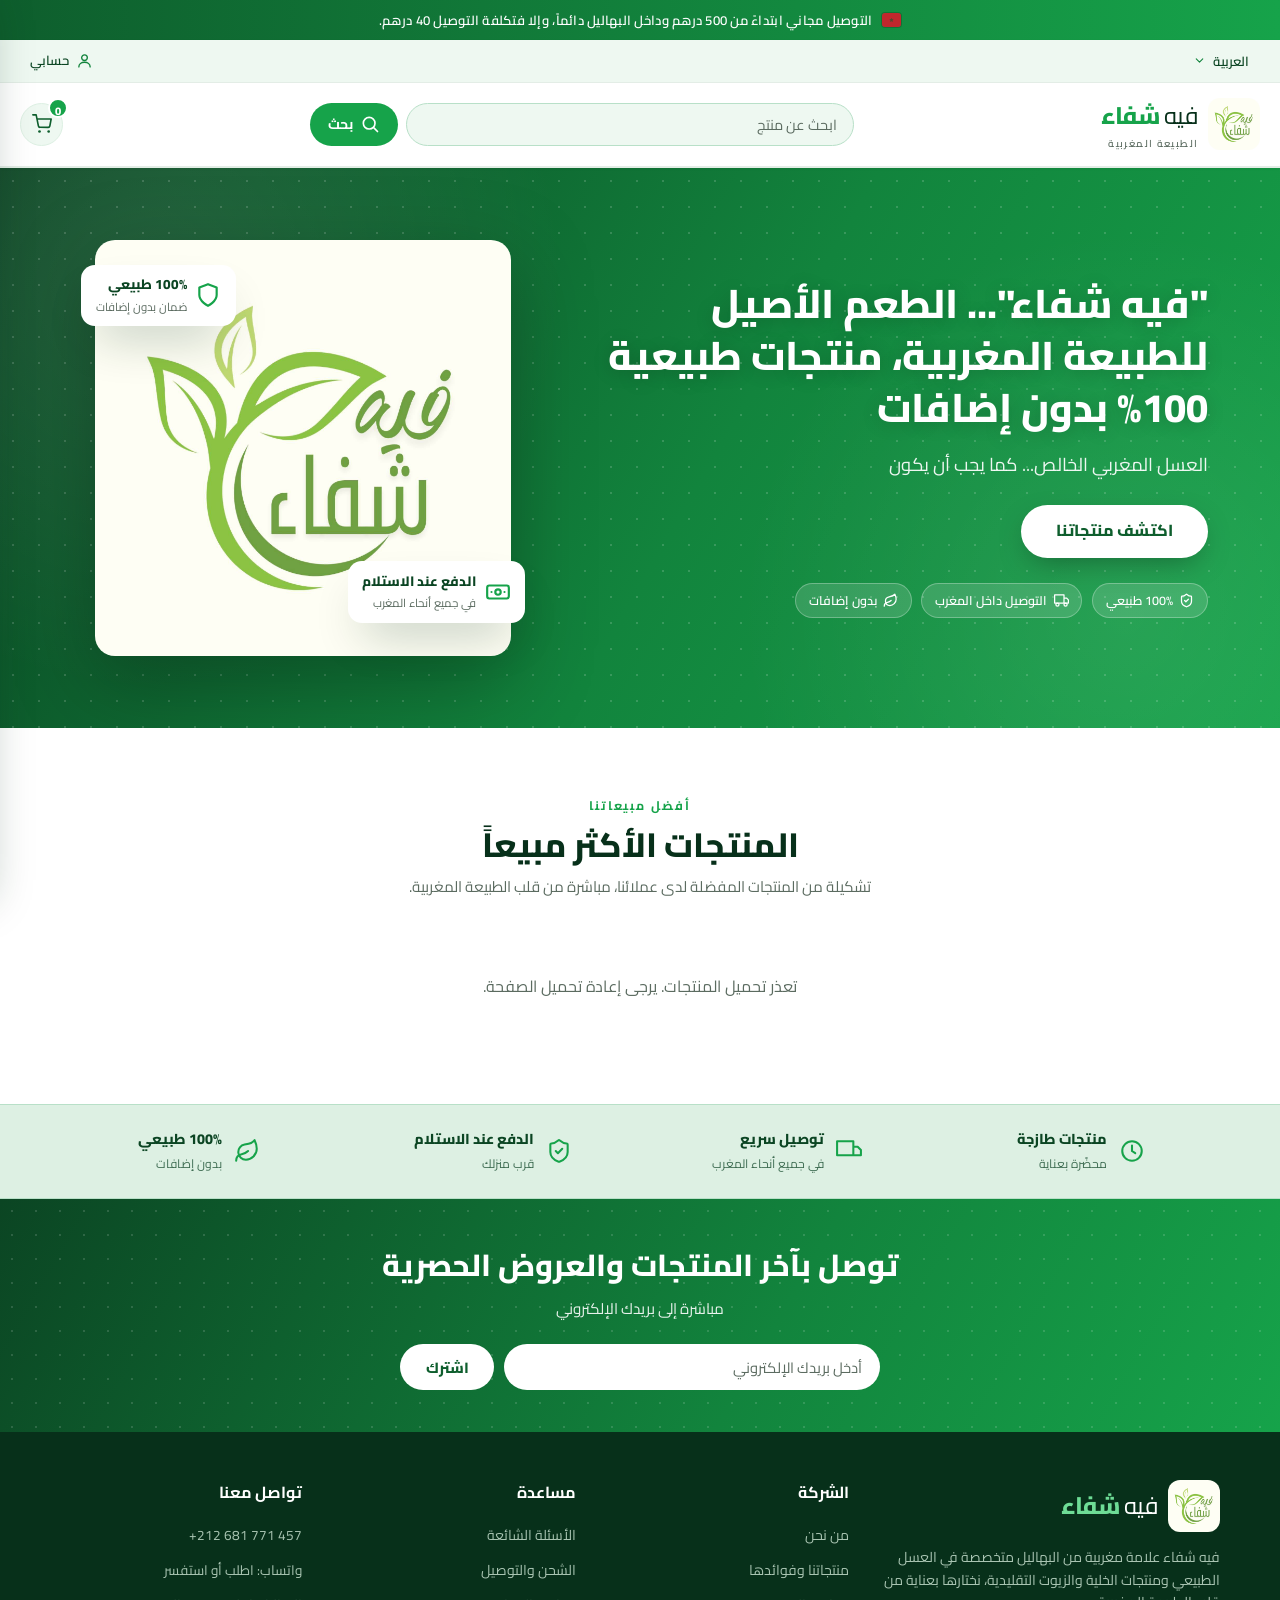
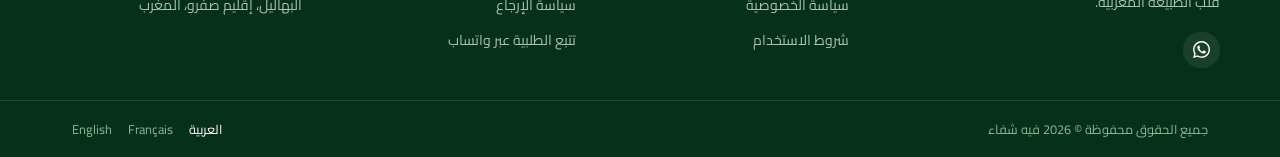
==== commit a39a8942: "final" ====
--- a/index.html
+++ b/index.html
@@ -3,84 +3,76 @@
 <head>
   <meta charset="utf-8">
   <meta name="viewport" content="width=device-width, initial-scale=1">
-  <title>fihi-chifae (فيه شفاء) - Miel, Amlou et Huile d'Argan marocains naturels</title>
-  <meta name="description" content="fihi-chifae... le goût authentique de la nature marocaine, des produits 100% naturels sans additifs. Miel, Amlou, Huile d'Argan, vinaigre, thés et produits de la ruche au Maroc.">
+  <title>فيه شفاء - عسل، أملو وزيت أركان مغربي طبيعي</title>
+  <meta name="description" content="فيه شفاء: عسل مغربي حر، أملو، زيت أركان، زيوت طبيعية، أعشاب وشاي. منتجات طبيعية 100% بدون إضافات، توصيل لجميع أنحاء المغرب والدفع عند الاستلام.">
   <meta name="theme-color" content="#16a34a">
   <link rel="icon" href="assets/logo.jpg" type="image/jpeg">
   <link rel="preconnect" href="https://fonts.googleapis.com">
   <link rel="preconnect" href="https://fonts.gstatic.com" crossorigin>
   <link href="https://fonts.googleapis.com/css2?family=Cairo:wght@400;500;600;700;800;900&display=swap" rel="stylesheet">
-  <link rel="stylesheet" href="assets/style.css?v=5">
+  <link rel="stylesheet" href="assets/style.css?v=8">
 </head>
 <body>
 
   <!-- ===== Announcement bar ===== -->
   <div class="announce">
-    <span class="flag" role="img" aria-label="Maroc">
-      <svg xmlns="http://www.w3.org/2000/svg" viewBox="0 0 640 480"><path fill="#c1272d" d="M640 0H0v480h640z"/><path fill="none" stroke="#006233" stroke-width="11.7" d="M320 179.4 284.4 289l93.2-67.6H262.4l93.2 67.6z"/></svg>
+    <span class="flag" role="img" aria-label="المغرب">
+      <svg xmlns="http://www.w3.org/2000/svg" viewBox="0 0 640 480" aria-hidden="true"><path fill="#c1272d" d="M640 0H0v480h640z"/><path fill="none" stroke="#006233" stroke-width="11.7" d="M320 179.4 284.4 289l93.2-67.6H262.4l93.2 67.6z"/></svg>
     </span>
-    <span data-i18n="announce">التوصيل مجاني ابتداءً من 500 درهم، وبخلاف ذلك تكون تكاليف التوصيل 40 درهم.</span>
+    <span data-i18n="announce">التوصيل مجاني ابتداءً من 500 درهم وداخل البهاليل دائماً، وإلا فتكلفة التوصيل 40 درهم.</span>
   </div>
 
   <!-- ===== Header ===== -->
   <header class="header" id="header">
-
-    <!-- top row : language / account / cart -->
     <div class="topbar">
       <div class="topbar-inner">
-        <div class="topbar-left">
-          <div class="lang-select" id="langSelect">
-            <button class="btn-lang" id="langBtn" aria-haspopup="true" aria-expanded="false">
-              <span id="langCurrent">العربية</span>
-              <svg class="caret" viewBox="0 0 24 24" fill="none" stroke="currentColor" stroke-width="2"><path d="m6 9 6 6 6-6" stroke-linecap="round" stroke-linejoin="round"/></svg>
-            </button>
-            <div class="lang-menu" id="langMenu">
-              <button class="lang-item" type="button" data-lang="ar">العربية</button>
-              <button class="lang-item" type="button" data-lang="fr">Français</button>
-              <button class="lang-item" type="button" data-lang="en">English</button>
-            </div>
+        <div class="lang-select" id="langSelect">
+          <button class="btn-lang" id="langBtn" type="button" aria-haspopup="true" aria-expanded="false">
+            <span id="langCurrent">العربية</span>
+            <svg class="caret" viewBox="0 0 24 24" fill="none" stroke="currentColor" stroke-width="2" aria-hidden="true"><path d="m6 9 6 6 6-6" stroke-linecap="round" stroke-linejoin="round"/></svg>
+          </button>
+          <div class="lang-menu" id="langMenu">
+            <button class="lang-item" type="button" data-lang="ar">العربية</button>
+            <button class="lang-item" type="button" data-lang="fr">Français</button>
+            <button class="lang-item" type="button" data-lang="en">English</button>
           </div>
         </div>
-        <div class="topbar-right">
-          <a href="admin.html" class="link-account" data-i18n-title="account" title="Mon compte">
-            <svg class="icon" viewBox="0 0 24 24" fill="none" stroke="currentColor" stroke-width="1.9"><circle cx="12" cy="8" r="4"/><path d="M4 21c0-4 3.6-6.5 8-6.5s8 2.5 8 6.5" stroke-linecap="round"/></svg>
-            <span data-i18n="account">Mon compte</span>
-          </a>
-        </div>
-      </div>
-    </div>
-
-    <!-- main row : logo / search / cart -->
+        <a href="/admin-login.html" class="link-account" data-i18n-title="account" title="حسابي">
+          <svg class="icon" viewBox="0 0 24 24" fill="none" stroke="currentColor" stroke-width="1.9" aria-hidden="true"><circle cx="12" cy="8" r="4"/><path d="M4 21c0-4 3.6-6.5 8-6.5s8 2.5 8 6.5" stroke-linecap="round"/></svg>
+          <span data-i18n="account">حسابي</span>
+        </a>
+      </div>
+    </div>
+
     <div class="masthead-inner">
-      <a href="#" class="logo" aria-label="fihi-chifae">
-        <img src="assets/logo.jpg" alt="Logo fihi-chifae">
+      <a href="/" class="logo" aria-label="فيه شفاء">
+        <img src="assets/logo.jpg" alt="شعار فيه شفاء">
         <span>
           <span class="logo-text">فيه <b>شفاء</b></span>
           <span class="logo-sub" data-i18n="masthead-sub">الطبيعة المغربية</span>
         </span>
       </a>
 
-      <div class="search">
-        <input type="search" class="search-input" id="searchInput" placeholder="Rechercher un produit" aria-label="Rechercher un produit" autocomplete="off">
-        <button class="btn-search" id="searchBtn" aria-label="Rechercher">
-          <svg class="icon" viewBox="0 0 24 24" fill="none" stroke="currentColor" stroke-width="2"><circle cx="11" cy="11" r="7"/><path d="m21 21-4.3-4.3" stroke-linecap="round"/></svg>
-          <span data-i18n="search-btn">Rechercher</span>
+      <div class="search" role="search">
+        <input type="search" class="search-input" id="searchInput" placeholder="ابحث عن منتج" aria-label="ابحث عن منتج" autocomplete="off">
+        <button class="btn-search" id="searchBtn" type="button" aria-label="بحث">
+          <svg class="icon" viewBox="0 0 24 24" fill="none" stroke="currentColor" stroke-width="2" aria-hidden="true"><circle cx="11" cy="11" r="7"/><path d="m21 21-4.3-4.3" stroke-linecap="round"/></svg>
+          <span data-i18n="search-btn">بحث</span>
         </button>
       </div>
 
       <div class="header-actions">
-        <button class="header-cart" id="openCart" data-i18n-title="open-cart" aria-label="Ouvrir le panier">
-          <svg class="icon" viewBox="0 0 24 24" fill="none" stroke="currentColor" stroke-width="1.9"><circle cx="9" cy="21" r="1.6" fill="currentColor" stroke="none"/><circle cx="20" cy="21" r="1.6" fill="currentColor" stroke="none"/><path d="M1 1h4l2.68 13.39a2 2 0 0 0 2 1.61h9.72a2 2 0 0 0 2-1.61L23 6H6" stroke-linecap="round" stroke-linejoin="round"/></svg>
+        <button class="header-cart" id="openCart" type="button" aria-label="فتح السلة" data-i18n-aria="open-cart">
+          <svg class="icon" viewBox="0 0 24 24" fill="none" stroke="currentColor" stroke-width="1.9" aria-hidden="true"><circle cx="9" cy="21" r="1.6" fill="currentColor" stroke="none"/><circle cx="20" cy="21" r="1.6" fill="currentColor" stroke="none"/><path d="M1 1h4l2.68 13.39a2 2 0 0 0 2 1.61h9.72a2 2 0 0 0 2-1.61L23 6H6" stroke-linecap="round" stroke-linejoin="round"/></svg>
           <span class="badge" id="cartCount">0</span>
         </button>
-        <button class="header-cart menu-btn" id="menuBtn" aria-label="Menu">
-          <svg class="icon" viewBox="0 0 24 24" fill="none" stroke="currentColor" stroke-width="2"><path d="M3 6h18M3 12h18M3 18h18" stroke-linecap="round"/></svg>
-        </button>
-      </div>
-    </div>
-
-    <!-- category bar (rendered dynamically from API) -->
-    <nav class="catbar" aria-label="Catégories de produits">
+        <button class="header-cart menu-btn" id="menuBtn" type="button" aria-label="القائمة" data-i18n-aria="menu">
+          <svg class="icon" viewBox="0 0 24 24" fill="none" stroke="currentColor" stroke-width="2" aria-hidden="true"><path d="M3 6h18M3 12h18M3 18h18" stroke-linecap="round"/></svg>
+        </button>
+      </div>
+    </div>
+
+    <nav class="catbar" aria-label="الفئات" data-i18n-aria="categories">
       <div class="container" id="catBar"></div>
     </nav>
   </header>
@@ -89,25 +81,25 @@
   <div class="mobile-menu" id="mobileMenu">
     <div class="mobile-menu-panel">
       <div class="mobile-head">
-        <a href="#" class="logo">
-          <img src="assets/logo.jpg" alt="Logo fihi-chifae">
+        <a href="/" class="logo">
+          <img src="assets/logo.jpg" alt="شعار فيه شفاء">
           <span class="logo-text">فيه <b>شفاء</b></span>
         </a>
-        <button class="close-btn" id="closeMenu" aria-label="Fermer le menu">
-          <svg class="icon" viewBox="0 0 24 24" fill="none" stroke="currentColor" stroke-width="2"><path d="M18 6 6 18M6 6l12 12" stroke-linecap="round"/></svg>
+        <button class="close-btn" id="closeMenu" type="button" aria-label="إغلاق" data-i18n-aria="close">
+          <svg class="icon" viewBox="0 0 24 24" fill="none" stroke="currentColor" stroke-width="2" aria-hidden="true"><path d="M18 6 6 18M6 6l12 12" stroke-linecap="round"/></svg>
         </button>
       </div>
       <nav class="mobile-nav" id="mobileNav"></nav>
       <div class="mobile-divider"></div>
       <div class="mobile-actions">
-        <a href="admin.html" class="mb-btn mb-btn-outline" data-i18n="account">Mon compte</a>
-        <button class="mb-btn mb-btn-solid" id="mobileCartBtn" data-i18n="view-cart">Voir le panier</button>
+        <button class="mb-btn mb-btn-solid" id="mobileCartBtn" type="button" data-i18n="view-cart">مشاهدة السلة</button>
+        <a class="mb-btn mb-btn-outline" href="/admin-login.html" data-i18n="account">حسابي</a>
+        <a class="mb-btn mb-btn-outline" href="info.html" data-i18n="info-link">معلومات ومساعدة</a>
       </div>
     </div>
   </div>
 
   <main>
-
     <!-- ===== Hero ===== -->
     <section class="hero">
       <div class="container hero-grid">
@@ -116,36 +108,34 @@
           <p data-i18n="hero-sub">العسل المغربي الخالص... كما يجب أن يكون</p>
           <a href="#featured" class="btn-hero" data-i18n="hero-cta">اكتشف منتجاتنا</a>
           <div class="hero-trust">
-            <span class="trust-chip"><svg class="icon" viewBox="0 0 24 24" fill="none" stroke="currentColor" stroke-width="2"><path d="M20 13c0 5-3.5 7.5-7.66 8.95a1 1 0 0 1-.67-.01C7.5 20.5 4 18 4 13V6a1 1 0 0 1 1-1c2 0 4.5-1.2 6.24-2.72a1.17 1.17 0 0 1 1.52 0C14.51 3.81 17 5 19 5a1 1 0 0 1 1 1z" stroke-linejoin="round"/><path d="m9 12 2 2 4-4" stroke-linecap="round" stroke-linejoin="round"/></svg><span data-i18n="trust-natural">100% طبيعي</span></span>
-            <span class="trust-chip"><svg class="icon" viewBox="0 0 24 24" fill="none" stroke="currentColor" stroke-width="2"><path d="M1 3h15v13H1zM16 8h4l3 3v5h-7V8z" stroke-linejoin="round"/><circle cx="5.5" cy="18.5" r="2.5"/><circle cx="18.5" cy="18.5" r="2.5"/></svg><span data-i18n="trust-delivery">التوصيل داخل المغرب</span></span>
-            <span class="trust-chip"><svg class="icon" viewBox="0 0 24 24" fill="none" stroke="currentColor" stroke-width="2"><path d="M11 20A7 7 0 0 1 9.8 6.1C15.5 5 17 4.48 19 2c1 2 2 4.18 2 8 0 5.5-4.78 10-10 10Z" stroke-linecap="round" stroke-linejoin="round"/><path d="M2 21c0-3 1.85-5.36 5.08-6C9.5 14.52 12 13 13 12" stroke-linecap="round" stroke-linejoin="round"/></svg><span data-i18n="trust-additives">بدون إضافات</span></span>
+            <span class="trust-chip"><svg class="icon" viewBox="0 0 24 24" fill="none" stroke="currentColor" stroke-width="2" aria-hidden="true"><path d="M20 13c0 5-3.5 7.5-7.66 8.95a1 1 0 0 1-.67-.01C7.5 20.5 4 18 4 13V6a1 1 0 0 1 1-1c2 0 4.5-1.2 6.24-2.72a1.17 1.17 0 0 1 1.52 0C14.51 3.81 17 5 19 5a1 1 0 0 1 1 1z" stroke-linejoin="round"/><path d="m9 12 2 2 4-4" stroke-linecap="round" stroke-linejoin="round"/></svg><span data-i18n="trust-natural">100% طبيعي</span></span>
+            <span class="trust-chip"><svg class="icon" viewBox="0 0 24 24" fill="none" stroke="currentColor" stroke-width="2" aria-hidden="true"><path d="M1 3h15v13H1zM16 8h4l3 3v5h-7V8z" stroke-linejoin="round"/><circle cx="5.5" cy="18.5" r="2.5"/><circle cx="18.5" cy="18.5" r="2.5"/></svg><span data-i18n="trust-delivery">التوصيل داخل المغرب</span></span>
+            <span class="trust-chip"><svg class="icon" viewBox="0 0 24 24" fill="none" stroke="currentColor" stroke-width="2" aria-hidden="true"><path d="M11 20A7 7 0 0 1 9.8 6.1C15.5 5 17 4.48 19 2c1 2 2 4.18 2 8 0 5.5-4.78 10-10 10Z" stroke-linecap="round" stroke-linejoin="round"/><path d="M2 21c0-3 1.85-5.36 5.08-6C9.5 14.52 12 13 13 12" stroke-linecap="round" stroke-linejoin="round"/></svg><span data-i18n="trust-additives">بدون إضافات</span></span>
           </div>
         </div>
         <div class="hero-visual">
-          <!-- revert to previous hero artwork if the logo is not suitable:
-          <img src="assets/hero.svg?v=4" alt="Miel, Amlou et Huile d'Argan fihi-chifae"> -->
-          <img src="assets/logo.jpg" alt="Logo fihi-chifae">
+          <img src="assets/logo.jpg" alt="شعار فيه شفاء">
           <div class="hero-float hf-1">
-            <svg class="icon" viewBox="0 0 24 24" fill="none" stroke="currentColor" stroke-width="2"><path d="M12 22s8-4 8-10V5l-8-3-8 3v7c0 6 8 10 8 10z" stroke-linejoin="round"/></svg>
+            <svg class="icon" viewBox="0 0 24 24" fill="none" stroke="currentColor" stroke-width="2" aria-hidden="true"><path d="M12 22s8-4 8-10V5l-8-3-8 3v7c0 6 8 10 8 10z" stroke-linejoin="round"/></svg>
             <div><b data-i18n="trust-natural">100% طبيعي</b><span data-i18n="hf1-sub">ضمان بدون إضافات</span></div>
           </div>
           <div class="hero-float hf-2">
-            <div class="stars">★★★★★</div>
-            <div><b>4,9 / 5</b><span data-i18n="hf2-sub">آراء العملاء</span></div>
+            <svg class="icon" viewBox="0 0 24 24" fill="none" stroke="currentColor" stroke-width="2" aria-hidden="true"><rect x="2" y="6" width="20" height="12" rx="2"/><circle cx="12" cy="12" r="2.5"/><path d="M6 12h.01M18 12h.01" stroke-linecap="round"/></svg>
+            <div><b data-i18n="hf2-title">الدفع عند الاستلام</b><span data-i18n="hf2-sub">في جميع أنحاء المغرب</span></div>
           </div>
         </div>
       </div>
     </section>
 
-    <!-- ===== Produits les plus vendus ===== -->
+    <!-- ===== Best sellers ===== -->
     <section class="section" id="featured">
       <div class="container">
         <div class="section-head">
-          <span class="eyebrow" data-i18n="featured-eyebrow">Nos coups de cœur</span>
-          <h2 data-i18n="featured-title">Produits les plus vendus</h2>
-          <p data-i18n="featured-sub">Une sélection des produits préférés de nos clients, directement du cœur de la nature marocaine.</p>
-        </div>
-        <div class="featured-grid" id="featuredGrid"></div>
+          <span class="eyebrow" data-i18n="featured-eyebrow">أفضل مبيعاتنا</span>
+          <h2 data-i18n="featured-title">المنتجات الأكثر مبيعاً</h2>
+          <p data-i18n="featured-sub">تشكيلة من المنتجات المفضلة لدى عملائنا، مباشرة من قلب الطبيعة المغربية.</p>
+        </div>
+        <div class="prod-grid" id="featuredGrid"></div>
       </div>
     </section>
 
@@ -153,25 +143,25 @@
     <div class="banner-strip">
       <div class="container">
         <div class="strip-item">
-          <svg class="icon" viewBox="0 0 24 24" fill="none" stroke="currentColor" stroke-width="1.9"><circle cx="12" cy="12" r="9"/><path d="M12 7v5l3 2" stroke-linecap="round"/></svg>
-          <div><b data-i18n="strip1-title">Produits frais</b><span data-i18n="strip1-sub">récoltés avec soin</span></div>
+          <svg class="icon" viewBox="0 0 24 24" fill="none" stroke="currentColor" stroke-width="1.9" aria-hidden="true"><circle cx="12" cy="12" r="9"/><path d="M12 7v5l3 2" stroke-linecap="round"/></svg>
+          <div><b data-i18n="strip1-title">منتجات طازجة</b><span data-i18n="strip1-sub">محضّرة بعناية</span></div>
         </div>
         <div class="strip-item">
-          <svg class="icon" viewBox="0 0 24 24" fill="none" stroke="currentColor" stroke-width="1.9"><path d="M1 3h15v13H1zM16 8h4l3 3v5h-7V8z" stroke-linejoin="round"/></svg>
-          <div><b data-i18n="strip2-title">Livraison rapide</b><span data-i18n="strip2-sub">partout au Maroc</span></div>
+          <svg class="icon" viewBox="0 0 24 24" fill="none" stroke="currentColor" stroke-width="1.9" aria-hidden="true"><path d="M1 3h15v13H1zM16 8h4l3 3v5h-7V8z" stroke-linejoin="round"/></svg>
+          <div><b data-i18n="strip2-title">توصيل سريع</b><span data-i18n="strip2-sub">في جميع أنحاء المغرب</span></div>
         </div>
         <div class="strip-item">
-          <svg class="icon" viewBox="0 0 24 24" fill="none" stroke="currentColor" stroke-width="1.9"><path d="M20 13c0 5-3.5 7.5-7.66 8.95a1 1 0 0 1-.67-.01C7.5 20.5 4 18 4 13V6a1 1 0 0 1 1-1c2 0 4.5-1.2 6.24-2.72a1.17 1.17 0 0 1 1.52 0C14.51 3.81 17 5 19 5a1 1 0 0 1 1 1z" stroke-linejoin="round"/><path d="m9 12 2 2 4-4" stroke-linecap="round" stroke-linejoin="round"/></svg>
-          <div><b data-i18n="strip3-title">Paiement à la livraison</b><span data-i18n="strip3-sub">près de chez vous</span></div>
+          <svg class="icon" viewBox="0 0 24 24" fill="none" stroke="currentColor" stroke-width="1.9" aria-hidden="true"><path d="M20 13c0 5-3.5 7.5-7.66 8.95a1 1 0 0 1-.67-.01C7.5 20.5 4 18 4 13V6a1 1 0 0 1 1-1c2 0 4.5-1.2 6.24-2.72a1.17 1.17 0 0 1 1.52 0C14.51 3.81 17 5 19 5a1 1 0 0 1 1 1z" stroke-linejoin="round"/><path d="m9 12 2 2 4-4" stroke-linecap="round" stroke-linejoin="round"/></svg>
+          <div><b data-i18n="strip3-title">الدفع عند الاستلام</b><span data-i18n="strip3-sub">قرب منزلك</span></div>
         </div>
         <div class="strip-item">
-          <svg class="icon" viewBox="0 0 24 24" fill="none" stroke="currentColor" stroke-width="1.9"><path d="M11 20A7 7 0 0 1 9.8 6.1C15.5 5 17 4.48 19 2c1 2 2 4.18 2 8 0 5.5-4.78 10-10 10Z" stroke-linecap="round" stroke-linejoin="round"/><path d="M2 21c0-3 1.85-5.36 5.08-6C9.5 14.52 12 13 13 12" stroke-linecap="round" stroke-linejoin="round"/></svg>
-          <div><b data-i18n="strip4-title">100% Naturel</b><span data-i18n="strip4-sub">sans additifs</span></div>
-        </div>
-      </div>
-    </div>
-
-    <!-- ===== Catégories (rendered by JS) ===== -->
+          <svg class="icon" viewBox="0 0 24 24" fill="none" stroke="currentColor" stroke-width="1.9" aria-hidden="true"><path d="M11 20A7 7 0 0 1 9.8 6.1C15.5 5 17 4.48 19 2c1 2 2 4.18 2 8 0 5.5-4.78 10-10 10Z" stroke-linecap="round" stroke-linejoin="round"/><path d="M2 21c0-3 1.85-5.36 5.08-6C9.5 14.52 12 13 13 12" stroke-linecap="round" stroke-linejoin="round"/></svg>
+          <div><b data-i18n="strip4-title">100% طبيعي</b><span data-i18n="strip4-sub">بدون إضافات</span></div>
+        </div>
+      </div>
+    </div>
+
+    <!-- ===== Categories (rendered by JS) ===== -->
     <section class="cat-sections" id="catalog">
       <div class="container">
         <div id="catSections"></div>
@@ -181,141 +171,170 @@
     <!-- ===== Newsletter ===== -->
     <section class="newsletter">
       <div class="container">
-        <h2 data-i18n="news-title">Recevez les derniers produits et offres exclusives</h2>
-        <p data-i18n="news-sub">directement dans votre boîte mail</p>
-        <form class="newsletter-form" id="newsletterForm">
-          <input type="email" id="newsletterEmail" placeholder="أدخل بريدك الإلكتروني" aria-label="أدخل بريدك الإلكتروني" data-i18n-ph="news_placeholder" required>
-          <button type="submit" data-i18n="news-btn">S'abonner</button>
+        <h2 data-i18n="news-title">توصل بآخر المنتجات والعروض الحصرية</h2>
+        <p data-i18n="news-sub">مباشرة إلى بريدك الإلكتروني</p>
+        <form class="newsletter-form" id="newsletterForm" novalidate>
+          <input type="email" id="newsletterEmail" placeholder="أدخل بريدك الإلكتروني" aria-label="أدخل بريدك الإلكتروني" data-i18n-ph="news_placeholder" autocomplete="email" required>
+          <button type="submit" data-i18n="news-btn">اشترك</button>
         </form>
       </div>
     </section>
-
   </main>
 
   <!-- ===== Footer ===== -->
   <footer class="footer">
     <div class="footer-grid">
       <div class="footer-brand">
-        <a href="#" class="logo">
-          <img src="assets/logo.jpg" alt="Logo fihi-chifae">
+        <a href="/" class="logo">
+          <img src="assets/logo.jpg" alt="شعار فيه شفاء">
           <span class="logo-text">فيه <b>شفاء</b></span>
         </a>
-        <p data-i18n="footer-brand">فيه شفاء علامة مغربية متخصصة في إنتاج وتعبئة العسل الطبيعي ومنتجات الخلية. نقدم عسلاً نقياً 100% ومنتجات تقليدية عالية الجودة من قلب الطبيعة المغربية.</p>
+        <p data-i18n="footer-brand">فيه شفاء علامة مغربية من البهاليل متخصصة في العسل الطبيعي ومنتجات الخلية والزيوت التقليدية، نختارها بعناية من قلب الطبيعة المغربية.</p>
         <div class="socials">
-          <a href="#" class="social" aria-label="Facebook"><svg class="icon" viewBox="0 0 24 24" fill="currentColor"><path d="M24 12.07C24 5.41 18.63 0 12 0S0 5.4 0 12.07C0 18.1 4.39 23.09 10.13 24v-8.44H7.08v-3.49h3.04V9.41c0-3.02 1.8-4.7 4.54-4.7 1.31 0 2.68.24 2.68.24v2.97h-1.5c-1.5 0-1.96.93-1.96 1.89v2.26h3.32l-.53 3.5h-2.8V24C19.62 23.1 24 18.1 24 12.07z"/></svg></a>
-          <a href="#" class="social" aria-label="Instagram"><svg class="icon" viewBox="0 0 24 24" fill="none" stroke="currentColor" stroke-width="2"><rect x="2" y="2" width="20" height="20" rx="5"/><circle cx="12" cy="12" r="4.2"/><circle cx="17.5" cy="6.5" r="1.2" fill="currentColor" stroke="none"/></svg></a>
-          <a href="#" class="social" aria-label="X"><svg class="icon" viewBox="0 0 24 24" fill="currentColor"><path d="M18.24 2.25h3.31l-7.23 8.26 8.5 11.24h-6.66l-5.21-6.82-5.97 6.82H1.68l7.73-8.84L1.25 2.25h6.83l4.71 6.23 5.45-6.23zm-1.16 17.52h1.83L7.08 4.13H5.12l11.96 15.64z"/></svg></a>
-          <a href="#" class="social" aria-label="WhatsApp"><svg class="icon" viewBox="0 0 24 24" fill="currentColor"><path d="M17.47 14.38c-.3-.15-1.76-.87-2.03-.97-.27-.1-.47-.15-.67.15-.2.3-.77.97-.94 1.17-.17.2-.35.22-.64.07-.3-.15-1.26-.46-2.4-1.47-.88-.79-1.48-1.76-1.65-2.06-.17-.3-.02-.46.13-.6.13-.14.3-.35.44-.52.15-.17.2-.3.3-.5.1-.2.05-.37-.03-.52-.07-.15-.67-1.6-.91-2.2-.24-.57-.48-.5-.67-.5h-.57c-.2 0-.52.07-.8.37-.27.3-1.04 1.02-1.04 2.5 0 1.47 1.07 2.9 1.22 3.1.15.2 2.1 3.2 5.1 4.49.71.3 1.27.49 1.7.62.72.23 1.37.2 1.88.12.57-.09 1.76-.72 2.01-1.42.25-.7.25-1.29.17-1.42-.07-.13-.27-.2-.57-.35zM12.05 21.79h-.01a9.87 9.87 0 0 1-5.03-1.38l-.36-.21-3.74.98 1-3.65-.24-.37a9.86 9.86 0 0 1-1.51-5.26c0-5.45 4.44-9.88 9.9-9.88a9.83 9.83 0 0 1 7 2.9 9.83 9.83 0 0 1 2.89 7c0 5.45-4.44 9.88-9.9 9.88zm8.42-18.3A11.82 11.82 0 0 0 12.05 0C5.5 0 .16 5.34.16 11.9c0 2.1.55 4.14 1.59 5.95L.06 24l6.3-1.65a11.9 11.9 0 0 0 5.68 1.45h.01c6.55 0 11.89-5.34 11.89-11.9 0-3.18-1.24-6.16-3.47-8.4z"/></svg></a>
-          <a href="#" class="social" aria-label="TikTok"><svg class="icon" viewBox="0 0 24 24" fill="currentColor"><path d="M19.59 6.69a4.83 4.83 0 0 1-3.77-4.25V2h-3.45v13.67a2.9 2.9 0 0 1-2.9 2.9 2.9 2.9 0 0 1-2.9-2.9 2.9 2.9 0 0 1 2.9-2.9c.3 0 .58.05.85.13V9.4a6.33 6.33 0 0 0-.85-.06 6.34 6.34 0 0 0-6.34 6.34 6.34 6.34 0 0 0 6.34 6.34 6.34 6.34 0 0 0 6.34-6.34V8.43a8.16 8.16 0 0 0 4.77 1.52V6.44l-.07.25z"/></svg></a>
+          <a href="https://wa.me/212681771457" class="social" target="_blank" rel="noopener" aria-label="WhatsApp"><svg class="icon" viewBox="0 0 24 24" fill="currentColor" aria-hidden="true"><path d="M17.47 14.38c-.3-.15-1.76-.87-2.03-.97-.27-.1-.47-.15-.67.15-.2.3-.77.97-.94 1.17-.17.2-.35.22-.64.07-.3-.15-1.26-.46-2.4-1.47-.88-.79-1.48-1.76-1.65-2.06-.17-.3-.02-.46.13-.6.13-.14.3-.35.44-.52.15-.17.2-.3.3-.5.1-.2.05-.37-.03-.52-.07-.15-.67-1.6-.91-2.2-.24-.57-.48-.5-.67-.5h-.57c-.2 0-.52.07-.8.37-.27.3-1.04 1.02-1.04 2.5 0 1.47 1.07 2.9 1.22 3.1.15.2 2.1 3.2 5.1 4.49.71.3 1.27.49 1.7.62.72.23 1.37.2 1.88.12.57-.09 1.76-.72 2.01-1.42.25-.7.25-1.29.17-1.42-.07-.13-.27-.2-.57-.35zM12.05 21.79h-.01a9.87 9.87 0 0 1-5.03-1.38l-.36-.21-3.74.98 1-3.65-.24-.37a9.86 9.86 0 0 1-1.51-5.26c0-5.45 4.44-9.88 9.9-9.88a9.83 9.83 0 0 1 7 2.9 9.83 9.83 0 0 1 2.89 7c0 5.45-4.44 9.88-9.9 9.88zm8.42-18.3A11.82 11.82 0 0 0 12.05 0C5.5 0 .16 5.34.16 11.9c0 2.1.55 4.14 1.59 5.95L.06 24l6.3-1.65a11.9 11.9 0 0 0 5.68 1.45h.01c6.55 0 11.89-5.34 11.89-11.9 0-3.18-1.24-6.16-3.47-8.4z"/></svg></a>
         </div>
       </div>
 
       <div class="footer-col">
-        <h4 data-i18n="fc1-title">Entreprise</h4>
+        <h4 data-i18n="fc1-title">الشركة</h4>
         <ul>
-          <li><a href="#" data-i18n="fc1-about">À propos de notre marque</a></li>
-          <li><a href="#" data-i18n="fc1-privacy">Politique de confidentialité</a></li>
-          <li><a href="#" data-i18n="fc1-terms">Conditions d'utilisation</a></li>
-          <li><a href="#" data-i18n="fc1-faq">Questions fréquentes</a></li>
+          <li><a href="info.html#about" data-i18n="fc1-about">من نحن</a></li>
+          <li><a href="info.html#products" data-i18n="fc1-products">منتجاتنا وفوائدها</a></li>
+          <li><a href="info.html#privacy" data-i18n="fc1-privacy">سياسة الخصوصية</a></li>
+          <li><a href="info.html#terms" data-i18n="fc1-terms">شروط الاستخدام</a></li>
         </ul>
       </div>
 
       <div class="footer-col">
-        <h4 data-i18n="fc2-title">Aide</h4>
+        <h4 data-i18n="fc2-title">مساعدة</h4>
         <ul>
-          <li><a href="#" data-i18n="fc2-track">Suivre la commande</a></li>
-          <li><a href="#" data-i18n="fc2-ship">Expédition et livraison</a></li>
-          <li><a href="#" data-i18n="fc2-return">Politique de retour</a></li>
-          <li><a href="#" data-i18n="fc2-contact">Contactez-nous</a></li>
+          <li><a href="info.html#faq" data-i18n="fc1-faq">الأسئلة الشائعة</a></li>
+          <li><a href="info.html#shipping" data-i18n="fc2-ship">الشحن والتوصيل</a></li>
+          <li><a href="info.html#returns" data-i18n="fc2-return">سياسة الإرجاع</a></li>
+          <li><a href="https://wa.me/212681771457" target="_blank" rel="noopener" data-i18n="fc2-track">تتبع الطلبية عبر واتساب</a></li>
         </ul>
       </div>
 
       <div class="footer-col footer-contact">
-        <h4 data-i18n="fc3-title">Nous contacter</h4>
+        <h4 data-i18n="fc3-title">تواصل معنا</h4>
         <ul>
-          <li><a href="mailto:contact@fihi-chifae.com" dir="ltr" style="direction:ltr; unicode-bidi:embed; display:inline-block">contact@fihi-chifae.com</a></li>
-          <li><a href="tel:+212600000000" dir="ltr" style="direction:ltr; unicode-bidi:embed; display:inline-block">+212 6 00 00 00 00</a></li>
+          <li><a href="tel:+212681771457" class="ltr-num">+212 681 771 457</a></li>
+          <li><a href="https://wa.me/212681771457" target="_blank" rel="noopener" data-i18n="fc3-wa">واتساب: اطلب أو استفسر</a></li>
+          <li><span data-i18n="fc3-city">البهاليل، إقليم صفرو، المغرب</span></li>
         </ul>
+      </div>
+    </div>
+
+    <div class="footer-bottom">
+      <div class="footer-bottom-inner">
+        <p data-i18n="copyright">جميع الحقوق محفوظة © 2026 فيه شفاء</p>
         <ul class="footer-lang">
-          <li><a href="#" class="active" data-lang="ar">العربية</a></li>
+          <li><a href="#" data-lang="ar">العربية</a></li>
           <li><a href="#" data-lang="fr">Français</a></li>
           <li><a href="#" data-lang="en">English</a></li>
         </ul>
       </div>
     </div>
-
-    <div class="footer-bottom">
-      <div class="footer-bottom-inner">
-        <p data-i18n="copyright">جميع الحقوق محفوظة © 2026 fihi-chifae</p>
-      </div>
-    </div>
   </footer>
 
   <!-- ===== Search overlay ===== -->
   <div class="search-panel" id="searchPanel">
-    <div class="search-panel-card">
+    <div class="search-panel-card" role="dialog" aria-modal="true" aria-label="بحث">
       <div class="search-panel-head">
-        <input type="search" id="searchLive" placeholder="Rechercher un produit..." autocomplete="off">
-        <button class="close-btn" id="closeSearch" aria-label="Fermer la recherche">
-          <svg class="icon" viewBox="0 0 24 24" fill="none" stroke="currentColor" stroke-width="2"><path d="M18 6 6 18M6 6l12 12" stroke-linecap="round"/></svg>
-        </button>
-      </div>
-      <div class="search-results" id="searchResults"></div>
+        <input type="search" id="searchLive" placeholder="ابحث عن منتج..." autocomplete="off">
+        <button class="close-btn" id="closeSearch" type="button" aria-label="إغلاق" data-i18n-aria="close">
+          <svg class="icon" viewBox="0 0 24 24" fill="none" stroke="currentColor" stroke-width="2" aria-hidden="true"><path d="M18 6 6 18M6 6l12 12" stroke-linecap="round"/></svg>
+        </button>
+      </div>
+      <div class="prod-grid search-results" id="searchResults"></div>
+    </div>
+  </div>
+
+  <!-- ===== Product details ===== -->
+  <div class="pd-overlay" id="productModal" hidden>
+    <div class="pd-card" role="dialog" aria-modal="true" aria-labelledby="pdName">
+      <button class="close-btn pd-close" id="pdClose" type="button" aria-label="إغلاق" data-i18n-aria="close">
+        <svg class="icon" viewBox="0 0 24 24" fill="none" stroke="currentColor" stroke-width="2" aria-hidden="true"><path d="M18 6 6 18M6 6l12 12" stroke-linecap="round"/></svg>
+      </button>
+      <div class="pd-media"><img id="pdImg" src="assets/logo.jpg" alt=""></div>
+      <div class="pd-body" id="pdBody"></div>
     </div>
   </div>
 
   <!-- ===== Cart drawer ===== -->
   <div class="overlay" id="overlay"></div>
-  <aside class="cart-drawer" id="cartDrawer" aria-label="Panier">
+  <aside class="cart-drawer" id="cartDrawer" aria-label="السلة">
     <div class="cart-head">
-      <h3 data-i18n="cart-title">Votre panier</h3>
-      <button class="close-btn" id="closeCart" aria-label="Fermer le panier">
-        <svg class="icon" viewBox="0 0 24 24" fill="none" stroke="currentColor" stroke-width="2"><path d="M18 6 6 18M6 6l12 12" stroke-linecap="round"/></svg>
+      <h3 id="cartTitle">السلة</h3>
+      <button class="close-btn" id="closeCart" type="button" aria-label="إغلاق" data-i18n-aria="close">
+        <svg class="icon" viewBox="0 0 24 24" fill="none" stroke="currentColor" stroke-width="2" aria-hidden="true"><path d="M18 6 6 18M6 6l12 12" stroke-linecap="round"/></svg>
       </button>
     </div>
-    <div class="cart-body" id="cartBody"></div>
+    <div class="cart-body" id="cartBody">
+      <div id="cartItems"></div>
+      <form class="checkout-fields" id="checkoutForm" novalidate>
+        <h4 class="checkout-title" data-i18n="checkout-title">معلومات التوصيل</h4>
+        <input type="text" id="checkoutName" maxlength="200" autocomplete="name" required>
+        <input type="tel" id="checkoutPhone" maxlength="30" autocomplete="tel" inputmode="tel" required>
+        <input type="text" id="checkoutCity" maxlength="200" list="cityList" autocomplete="address-level2" required>
+        <input type="text" id="checkoutAddress" maxlength="200" autocomplete="street-address" required>
+        <div class="loc-row">
+          <input type="url" id="checkoutLocation" maxlength="500" autocomplete="off">
+          <button type="button" class="btn-loc" id="btnLocate" data-i18n-aria="use-location" aria-label="استعمل موقعي">
+            <svg class="icon" viewBox="0 0 24 24" fill="none" stroke="currentColor" stroke-width="2" aria-hidden="true"><path d="M12 22s7-6.2 7-12a7 7 0 1 0-14 0c0 5.8 7 12 7 12z" stroke-linejoin="round"/><circle cx="12" cy="10" r="2.5"/></svg>
+          </button>
+        </div>
+      </form>
+    </div>
     <div class="cart-foot" id="cartFoot">
-      <div class="checkout-fields">
-        <input type="text" id="checkoutName" placeholder="الاسم الكامل" aria-label="الاسم الكامل" autocomplete="name">
-        <input type="tel" id="checkoutPhone" placeholder="رقم الهاتف" aria-label="رقم الهاتف" autocomplete="tel">
-      </div>
-      <div class="cart-total">
-        <span data-i18n="cart-total-label">Total</span>
-        <b id="cartTotal">0,00 د.م.</b>
-      </div>
-      <button class="btn-checkout" id="checkoutBtn" data-i18n="checkout-btn">تأكيد الطلب</button>
-      <a class="btn-whatsapp" id="waBtn" href="#" target="_blank" rel="noopener">
-        <svg class="icon" viewBox="0 0 24 24" fill="currentColor"><path d="M17.47 14.38c-.3-.15-1.76-.87-2.03-.97-.27-.1-.47-.15-.67.15-.2.3-.77.97-.94 1.17-.17.2-.35.22-.64.07-.3-.15-1.26-.46-2.4-1.47-.88-.79-1.48-1.76-1.65-2.06-.17-.3-.02-.46.13-.6.13-.14.3-.35.44-.52.15-.17.2-.3.3-.5.1-.2.05-.37-.03-.52-.07-.15-.67-1.6-.91-2.2-.24-.57-.48-.5-.67-.5h-.57c-.2 0-.52.07-.8.37-.27.3-1.04 1.02-1.04 2.5 0 1.47 1.07 2.9 1.22 3.1.15.2 2.1 3.2 5.1 4.49.71.3 1.27.49 1.7.62.72.23 1.37.2 1.88.12.57-.09 1.76-.72 2.01-1.42.25-.7.25-1.29.17-1.42-.07-.13-.27-.2-.57-.35zM12.05 21.79h-.01a9.87 9.87 0 0 1-5.03-1.38l-.36-.21-3.74.98 1-3.65-.24-.37a9.86 9.86 0 0 1-1.51-5.26c0-5.45 4.44-9.88 9.9-9.88a9.83 9.83 0 0 1 7 2.9 9.83 9.83 0 0 1 2.89 7c0 5.45-4.44 9.88-9.9 9.88zm8.42-18.3A11.82 11.82 0 0 0 12.05 0C5.5 0 .16 5.34.16 11.9c0 2.1.55 4.14 1.59 5.95L.06 24l6.3-1.65a11.9 11.9 0 0 0 5.68 1.45h.01c6.55 0 11.89-5.34 11.89-11.9 0-3.18-1.24-6.16-3.47-8.4z"/></svg>
-        <span data-i18n="wa-chat">شات معنا عبر واتساب</span>
-      </a>
+      <div class="cart-lines">
+        <div class="cart-line"><span data-i18n="subtotal-label">المنتجات</span><b id="cartSubtotal"></b></div>
+        <div class="cart-line"><span data-i18n="delivery-label">التوصيل</span><b id="cartDelivery"></b></div>
+        <p class="delivery-hint" id="deliveryHint"></p>
+        <div class="cart-total"><span data-i18n="cart-total-label">المجموع</span><b id="cartTotal"></b></div>
+      </div>
+      <button class="btn-checkout" id="checkoutBtn" type="button" data-i18n="checkout-btn">تأكيد الطلب عبر واتساب</button>
+      <button class="btn-whatsapp" id="waBtn" type="button">
+        <svg class="icon" viewBox="0 0 24 24" fill="currentColor" aria-hidden="true"><path d="M12.05 21.79h-.01a9.87 9.87 0 0 1-5.03-1.38l-.36-.21-3.74.98 1-3.65-.24-.37a9.86 9.86 0 0 1-1.51-5.26c0-5.45 4.44-9.88 9.9-9.88a9.83 9.83 0 0 1 7 2.9 9.83 9.83 0 0 1 2.89 7c0 5.45-4.44 9.88-9.9 9.88zm8.42-18.3A11.82 11.82 0 0 0 12.05 0C5.5 0 .16 5.34.16 11.9c0 2.1.55 4.14 1.59 5.95L.06 24l6.3-1.65a11.9 11.9 0 0 0 5.68 1.45h.01c6.55 0 11.89-5.34 11.89-11.9 0-3.18-1.24-6.16-3.47-8.4z"/></svg>
+        <span data-i18n="wa-chat">مساعدة عبر المحادثة</span>
+      </button>
     </div>
   </aside>
 
-  <!-- ===== Toast container ===== -->
-  <div class="toasts" id="toasts"></div>
-
-  <!-- ===== WhatsApp Chatbot (simple, integrated with order) ===== -->
+  <datalist id="cityList">
+    <option value="البهاليل"></option><option value="BHALIL"></option>
+    <option value="صفرو"></option><option value="فاس"></option><option value="مكناس"></option>
+    <option value="الرباط"></option><option value="الدار البيضاء"></option><option value="مراكش"></option>
+    <option value="طنجة"></option><option value="أكادير"></option><option value="وجدة"></option>
+    <option value="Sefrou"></option><option value="Fès"></option><option value="Meknès"></option>
+    <option value="Rabat"></option><option value="Casablanca"></option><option value="Marrakech"></option>
+  </datalist>
+
+  <div class="toasts" id="toasts" role="status" aria-live="polite"></div>
+
+  <!-- ===== WhatsApp assistant (guides the customer through the order) ===== -->
   <div id="waBotOverlay" class="wa-bot-overlay" aria-hidden="true">
-    <div class="wa-bot-window" role="dialog" aria-modal="true" aria-label="WhatsApp chatbot">
+    <div class="wa-bot-window" role="dialog" aria-modal="true" aria-label="WhatsApp">
       <div class="wa-bot-header">
-        <div class="wa-bot-avatar"><img src="assets/logo.jpg" alt="فيه شفاء"></div>
+        <div class="wa-bot-avatar"><img src="assets/logo.jpg" alt=""></div>
         <div class="wa-bot-info">
           <b data-i18n="wa_bot_name">فيه شفاء - المساعد</b>
           <span data-i18n="wa_bot_status">متصل الآن • يرد عادة خلال دقائق</span>
         </div>
-        <button class="wa-bot-close" id="waBotClose" aria-label="إغلاق">✕</button>
+        <button class="wa-bot-close" id="waBotClose" type="button" aria-label="إغلاق" data-i18n-aria="close">✕</button>
       </div>
       <div class="wa-bot-messages" id="waBotMessages"></div>
       <div class="wa-bot-quick" id="waBotQuick"></div>
       <div class="wa-bot-inputbar">
         <input type="text" id="waBotInput" placeholder="اكتب رسالتك..." aria-label="اكتب رسالتك" autocomplete="off" data-i18n-ph="wa_bot_placeholder">
-        <button id="waBotSend" aria-label="إرسال">
-          <svg viewBox="0 0 24 24" fill="none" stroke="currentColor" stroke-width="2"><path d="M22 2L11 13M22 2L15 22L11 13L2 9L22 2Z" stroke-linecap="round" stroke-linejoin="round"/></svg>
-        </button>
-      </div>
-    </div>
-  </div>
-
-  <script src="assets/main.js?v=11"></script>
+        <button id="waBotSend" type="button" aria-label="إرسال" data-i18n-aria="send">
+          <svg viewBox="0 0 24 24" fill="none" stroke="currentColor" stroke-width="2" aria-hidden="true"><path d="M22 2L11 13M22 2L15 22L11 13L2 9L22 2Z" stroke-linecap="round" stroke-linejoin="round"/></svg>
+        </button>
+      </div>
+    </div>
+  </div>
+
+  <script src="assets/delivery.js?v=1"></script>
+  <script src="assets/main.js?v=15"></script>
 </body>
-</html>+</html>
--- a/assets/style.css
+++ b/assets/style.css
@@ -42,6 +42,8 @@
 button{font-family:inherit;cursor:pointer;border:none;background:none;color:inherit}
 b{font-weight:800}
 svg{display:block}
+[hidden]{display:none!important}
+:focus-visible{outline:2px solid var(--green-600);outline-offset:2px}
 .icon{width:20px;height:20px}
 
 .container{max-width:75rem;margin:0 auto;padding:0 1.25rem}
@@ -63,8 +65,7 @@
 .topbar{border-bottom:1px solid var(--line);background:var(--green-50)}
 .topbar-inner{display:flex;align-items:center;justify-content:space-between;gap:1rem;padding:.35rem 1.25rem;min-height:2.4rem}
 @media(max-width:639px){.topbar-inner{padding:.3rem .8rem}}
-.topbar-left{display:flex;align-items:center;gap:.4rem}
-.topbar-right{display:flex;align-items:center;gap:.35rem}
+.ltr-num{direction:ltr;unicode-bidi:isolate;display:inline-block}
 
 /* language */
 .lang-select{position:relative}
@@ -76,12 +77,12 @@
 .btn-lang .caret{width:13px;height:13px;color:var(--green-700);transition:transform .25s ease}
 .btn-lang[aria-expanded="true"] .caret{transform:rotate(180deg)}
 .lang-menu{
-  position:absolute;left:0;top:calc(100% + .4rem);min-width:9.5rem;background:#fff;
+  position:absolute;inset-inline-start:0;top:calc(100% + .4rem);min-width:9.5rem;z-index:50;background:#fff;
   border:1px solid var(--line);border-radius:12px;box-shadow:var(--shadow-lg);
   padding:.35rem;display:none;
 }
 .lang-menu.show{display:block;animation:drop .22s ease}
-.lang-item{display:block;width:100%;text-align:left;padding:.45rem .7rem;border-radius:9px;font-size:.85rem;font-weight:600;color:var(--body)}
+.lang-item{display:block;width:100%;text-align:start;padding:.45rem .7rem;border-radius:9px;font-size:.85rem;font-weight:600;color:var(--body)}
 .lang-item:hover{background:var(--green-50);color:var(--green-800)}
 .lang-item.active{color:var(--green-700);background:var(--green-100)}
 @keyframes drop{from{opacity:0;transform:translateY(-6px)}to{opacity:1;transform:none}}
@@ -154,7 +155,7 @@
 .cat-link:hover{color:var(--green-700);background:var(--green-50)}
 .cat-link.active{color:var(--green-700)} 
 .cat-link.active::after{
-  content:"";position:absolute;left:.95rem;right:.95rem;bottom:.3rem;height:2.5px;
+  content:"";position:absolute;inset-inline:.95rem;bottom:.3rem;height:2.5px;
   background:var(--green-600);border-radius:2px;
 }
 @media(min-width:900px){
@@ -167,10 +168,12 @@
 }
 .mobile-menu.open{display:block}
 .mobile-menu-panel{
-  position:absolute;top:0;left:0;bottom:0;width:min(84vw,22rem);background:#fff;
+  position:absolute;top:0;inset-inline-start:0;bottom:0;width:min(84vw,22rem);background:#fff;
   padding:1rem;overflow-y:auto;box-shadow:var(--shadow-lg);animation:slideIn .28s ease;
 }
 @keyframes slideIn{from{transform:translateX(-100%)}to{transform:none}}
+@keyframes slideInRtl{from{transform:translateX(100%)}to{transform:none}}
+[dir="rtl"] .mobile-menu-panel{animation-name:slideInRtl}
 .mobile-head{display:flex;align-items:center;justify-content:space-between;margin-bottom:1rem}
 .mobile-nav{display:flex;flex-direction:column;gap:.2rem;margin-bottom:1rem}
 .mobile-nav-link{padding:.65rem .8rem;border-radius:10px;font-size:.95rem;font-weight:600;color:#24352b}
@@ -231,10 +234,10 @@
 .hero-float b{display:block;font-size:.85rem;color:var(--green-900)}
 .hero-float span{font-size:.72rem;color:var(--muted)}
 .hero-float .icon{width:26px;height:26px;color:var(--green-600)}
-.hf-1{top:6%;left:2%}
-.hf-2{bottom:8%;right:2%}
+.hf-1{top:6%;inset-inline-end:2%}
+.hf-2{bottom:8%;inset-inline-start:2%}
 .stars{color:#F5B301;letter-spacing:1px;font-size:.95rem}
-@media(max-width:639px){.hf-1{left:0}.hf-2{right:0}}
+@media(max-width:639px){.hf-1{inset-inline-end:0}.hf-2{inset-inline-start:0}.hero-float{font-size:.72rem;padding:.45rem .7rem}}
 
 /* ---------- Sections ---------- */
 .section{padding:3rem 0}
@@ -246,29 +249,36 @@
 .section-head h2{font-size:clamp(1.5rem,3vw,2.1rem);font-weight:800;color:var(--green-950);line-height:1.25;margin-bottom:.55rem}
 .section-head p{color:var(--muted);font-size:.95rem}
 
-/* featured 4 */
-.featured-grid{display:grid;grid-template-columns:repeat(auto-fit,minmax(230px,1fr));gap:1.25rem}
+/* ONE grid for every product list (best sellers, categories, search):
+   identical column widths => identical card sizes everywhere */
+.prod-grid{display:grid;grid-template-columns:repeat(auto-fill,minmax(180px,1fr));gap:1rem;align-items:stretch}
+@media(max-width:479px){.prod-grid{grid-template-columns:repeat(2,minmax(0,1fr));gap:.65rem}}
+@media(min-width:1100px){
+  .prod-grid{grid-template-columns:repeat(5,minmax(0,1fr))}
+  /* fewer best sellers than columns: same card width, centred instead of left-over gap */
+  #featuredGrid{grid-template-columns:repeat(var(--cols,5),calc((100% - 4rem)/5));justify-content:center}
+}
+input[list]::-webkit-calendar-picker-indicator{display:none!important}
+.grid-empty{grid-column:1/-1;text-align:center;color:var(--muted);padding:2.5rem 1rem}
 
 /* ---------- Category sections ---------- */
 .cat-sections{margin-top:0}
 .cat-section{border-bottom:1px solid var(--line);padding:2.4rem 0}
 .cat-section:last-child{border-bottom:none}
 .cat-head{
-  display:flex;align-items:center;gap:.9rem;cursor:pointer;padding:.3rem 0;
-  color:var(--green-950);
+  display:flex;align-items:center;gap:.9rem;cursor:pointer;padding:.3rem 0;width:100%;
+  color:var(--green-950);text-align:start;
 }
 .cat-head h2{font-size:clamp(1.3rem,2.4vw,1.7rem);font-weight:800}
 .cat-head .count{
   font-size:.75rem;font-weight:700;color:var(--green-700);background:var(--green-100);
   padding:.15rem .55rem;border-radius:999px;
 }
-.cat-caret{margin-left:auto;width:20px;height:20px;color:var(--green-600);transition:transform .25s ease;flex-shrink:0}
+.cat-caret{margin-inline-start:auto;width:20px;height:20px;color:var(--green-600);transition:transform .25s ease;flex-shrink:0}
 .cat-section.collapsed .cat-caret{transform:rotate(-90deg)}
-.cat-body{display:grid;grid-template-columns:repeat(auto-fill,minmax(215px,1fr));gap:1.1rem;margin-top:1.5rem}
+[dir="rtl"] .cat-section.collapsed .cat-caret{transform:rotate(90deg)}
+.cat-body{margin-top:1.5rem}
 .cat-section.collapsed .cat-body{display:none}
-@media(min-width:1100px){
-  .cat-section .cat-body{grid-template-columns:repeat(5,1fr)}
-}
 
 /* ---------- Product card ---------- */
 .prod-card{
@@ -277,30 +287,32 @@
   display:flex;flex-direction:column;
 }
 .prod-card:hover{transform:translateY(-5px);box-shadow:var(--shadow-md)}
-.prod-media{position:relative;aspect-ratio:1/1;background:var(--green-50);overflow:hidden}
+.prod-media{position:relative;display:block;width:100%;aspect-ratio:1/1;background:var(--green-50);overflow:hidden;padding:0}
 .prod-media img{width:100%;height:100%;object-fit:cover;transition:transform .4s ease}
 .prod-card:hover .prod-media img{transform:scale(1.06)}
-.prod-heart{
-  position:absolute;top:.6rem;right:.6rem;width:2rem;height:2rem;border-radius:50%;
-  background:rgba(255,255,255,.92);display:grid;place-items:center;color:var(--green-700);
-  box-shadow:var(--shadow-sm);transition:all .2s ease;z-index:3;
-}
-.prod-heart:hover{background:var(--green-600);color:#fff;transform:scale(1.08)}
 .prod-ribbon{
-  position:absolute;top:.6rem;left:.6rem;background:var(--green-600);color:#fff;
+  position:absolute;top:.6rem;inset-inline-start:.6rem;background:var(--green-600);color:#fff;
   font-size:.68rem;font-weight:800;padding:.28rem .6rem;border-radius:999px;z-index:3;
 }
-.prod-body{display:flex;flex-direction:column;gap:.35rem;padding:.9rem 1rem 1rem;flex:1}
-.prod-name{font-size:.92rem;font-weight:700;color:var(--green-950);line-height:1.4;min-height:2.6em}
-.prod-price{font-weight:800;color:var(--green-600);font-size:1.02rem}
+.prod-body{display:flex;flex-direction:column;gap:.3rem;padding:.7rem .8rem .8rem;flex:1}
+.prod-name{font-size:.85rem;font-weight:700;color:var(--green-950);line-height:1.35;min-height:2.7em}
+.prod-name button{font:inherit;color:inherit;text-align:start;display:-webkit-box;-webkit-line-clamp:2;-webkit-box-orient:vertical;overflow:hidden}
+.prod-name button:hover{color:var(--green-700)}
+.prod-price{font-weight:800;color:var(--green-600);font-size:.92rem;unicode-bidi:isolate}
+.prod-sizes{display:flex;gap:.3rem;flex-wrap:wrap;margin-top:.35rem}
+.size-chip{padding:.06rem .5rem;border:1.5px solid var(--green-200);border-radius:999px;font-size:.75rem;font-weight:700;background:#fff;color:var(--ink);cursor:pointer;transition:.12s}
+.size-chip:hover{border-color:var(--green-600)}
+.size-chip.selected{background:var(--green-600);color:#fff;border-color:var(--green-600)}
 .prod-price small{font-size:.7rem;font-weight:600;color:var(--muted)}
 .btn-add{
-  margin-top:auto;display:inline-flex;align-items:center;justify-content:center;gap:.45rem;width:100%;
-  height:2.4rem;border-radius:999px;background:var(--green-600);color:#fff;
-  font-size:.86rem;font-weight:700;transition:all .2s ease;
+  margin-top:auto;display:inline-flex;align-items:center;justify-content:center;gap:.4rem;width:100%;
+  height:2.2rem;border-radius:999px;background:var(--green-600);color:#fff;
+  font-size:.8rem;font-weight:700;transition:all .2s ease;
 }
 .btn-add:hover{background:var(--green-800)}
 .btn-add:active{transform:scale(.97)}
+.btn-add .icon{width:17px;height:17px;flex-shrink:0}
+@media(max-width:479px){.btn-add{font-size:.74rem;gap:.3rem}.btn-add .icon{display:none}}
 
 /* ---------- Feature banner strip ---------- */
 .banner-strip{background:var(--green-100);border-top:1px solid var(--green-200);border-bottom:1px solid var(--green-200)}
@@ -349,13 +361,16 @@
 .footer-col h4{color:#fff;font-size:1rem;font-weight:700;margin-bottom:1rem}
 .footer-col li{margin-bottom:.6rem}
 .footer-col a{font-size:.88rem;color:#A9C4B2;transition:color .2s ease}
-.footer-col a:hover{color:#6EDC96;padding-left:.25rem}
+.footer-col a:hover{color:#6EDC96}
+.footer-col span{font-size:.88rem;color:#A9C4B2}
 .footer-contact li a{font-size:.85rem}
 .footer-bottom{border-top:1px solid rgba(255,255,255,.1)}
 .footer-bottom-inner{display:flex;flex-wrap:wrap;align-items:center;justify-content:space-between;gap:.6rem;padding:1.1rem 1.25rem;font-size:.8rem;color:#8FB39B;max-width:75rem;margin:0 auto}
 @media(min-width:639px){.footer-bottom-inner{padding:1.1rem 1.5rem}.container{padding:0 1.5rem}}
 @media(min-width:1024px){.footer-bottom-inner{padding:1.1rem 2rem}.container{padding:0 2rem}}
-.footer-lang{display:none}
+.footer-lang{display:flex;gap:1rem}
+.footer-lang a{color:#8FB39B}
+.footer-lang a.active,.footer-lang a:hover{color:#fff}
 
 /* ---------- Search results overlay ---------- */
 .search-panel{
@@ -372,18 +387,19 @@
   font-family:var(--font);font-size:.95rem;color:var(--ink);
 }
 .search-panel-head input:focus{outline:none;border-color:var(--green-600)}
-.search-results{display:grid;grid-template-columns:repeat(auto-fill,minmax(160px,1fr));gap:.8rem}
+
 .search-empty{text-align:center;color:var(--muted);padding:1.5rem}
 
 /* ---------- Cart drawer ---------- */
 .overlay{position:fixed;inset:0;background:rgba(7,48,26,.5);z-index:80;display:none}
 .overlay.show{display:block}
 .cart-drawer{
-  position:fixed;top:0;right:0;bottom:0;width:min(92vw,24rem);background:#fff;z-index:90;
+  position:fixed;top:0;inset-inline-end:0;bottom:0;width:min(92vw,25rem);background:#fff;z-index:90;
   transform:translateX(100%);transition:transform .3s ease;display:flex;flex-direction:column;
   box-shadow:-10px 0 40px rgba(7,48,26,.25);
 }
-.cart-drawer.open{transform:none}
+[dir="rtl"] .cart-drawer{transform:translateX(-100%)}
+.cart-drawer.open,[dir="rtl"] .cart-drawer.open{transform:none}
 .cart-head{display:flex;align-items:center;justify-content:space-between;padding:1rem 1.2rem;border-bottom:1px solid var(--line)}
 .cart-head h3{font-size:1.05rem;font-weight:800;color:var(--green-950)}
 .close-btn{width:2.2rem;height:2.2rem;border-radius:50%;display:grid;place-items:center;color:var(--muted)}
@@ -396,7 +412,8 @@
 .cart-item{display:flex;gap:.7rem;align-items:center;border:1px solid var(--line);border-radius:14px;padding:.6rem}
 .cart-item img{width:58px;height:58px;border-radius:10px;object-fit:cover;background:var(--green-50)}
 .cart-item-info{flex:1;min-width:0}
-.cart-item-info b{display:block;font-size:.86rem;color:var(--green-950);white-space:nowrap;overflow:hidden;text-overflow:ellipsis}
+.cart-item-info b{font-size:.86rem;color:var(--green-950);overflow:hidden;display:-webkit-box;-webkit-line-clamp:2;-webkit-box-orient:vertical}
+.size-tag{display:inline-block;background:var(--green-100);color:var(--green-800);font-size:.68rem;font-weight:700;border-radius:999px;padding:0 .45rem;unicode-bidi:isolate}
 .cart-item-info span{font-size:.82rem;font-weight:700;color:var(--green-600)}
 .qty{display:flex;align-items:center;gap:.15rem;margin-top:.35rem}
 .qty button{width:1.5rem;height:1.5rem;border-radius:7px;background:var(--green-50);color:var(--green-800);font-weight:800;font-size:.85rem}
@@ -405,11 +422,17 @@
 .cart-item-del{color:#b91c1c;width:1.6rem;height:1.6rem;border-radius:7px;display:grid;place-items:center}
 .cart-item-del:hover{background:#fee2e2}
 .cart-foot{border-top:1px solid var(--line);padding:1rem 1.2rem}
-.cart-total{display:flex;justify-content:space-between;align-items:center;margin-bottom:.8rem}
+.cart-lines{display:grid;gap:.15rem;margin-bottom:.75rem}
+.cart-line{display:flex;justify-content:space-between;align-items:center;font-size:.86rem;color:var(--muted)}
+.cart-line b{color:var(--green-900);font-weight:700;unicode-bidi:isolate}
+.delivery-hint{font-size:.74rem;color:var(--green-700);font-weight:600}
+.cart-total{display:flex;justify-content:space-between;align-items:center;padding-top:.35rem;border-top:1px dashed var(--line)}
+.cart-total b{unicode-bidi:isolate}
 .cart-total span{font-weight:600;color:var(--muted);font-size:.9rem}
 .cart-total b{color:var(--green-700);font-size:1.1rem}
 .btn-checkout{width:100%;height:2.9rem;border-radius:999px;background:var(--green-600);color:#fff;font-weight:800;font-size:.95rem}
 .btn-checkout:hover{background:var(--green-800)}
+.btn-checkout:disabled{opacity:.6;cursor:wait}
 
 /* WhatsApp chat button (below order button) */
 .btn-whatsapp{
@@ -422,11 +445,15 @@
 .btn-whatsapp:hover{background:#E6FFEF;color:#075E54}
 
 /* ---------- Toast ---------- */
-.toasts{position:fixed;bottom:1.2rem;right:1.2rem;z-index:120;display:flex;flex-direction:column;gap:.6rem}
+.toast.out{opacity:0;transform:translateY(8px)}
+.toasts{pointer-events:none}
+.toast{pointer-events:auto}
+@media(max-width:640px){.toasts{top:1rem;bottom:auto;inset-inline:1rem;max-width:none}}
+.toasts{position:fixed;bottom:1.2rem;inset-inline-end:1.2rem;z-index:130;max-width:min(92vw,24rem);display:flex;flex-direction:column;gap:.6rem}
 .toast{
   background:#fff;border:1px solid var(--line);box-shadow:var(--shadow-lg);border-radius:12px;
   padding:.7rem 1rem;display:flex;align-items:center;gap:.6rem;font-size:.86rem;font-weight:600;color:var(--green-950);
-  animation:toastIn .3s ease;border-left:4px solid var(--green-600);
+  animation:toastIn .3s ease;border-inline-start:4px solid var(--green-600);transition:opacity .3s,transform .3s;
 }
 .toast .icon{width:18px;height:18px;color:var(--green-600)}
 @keyframes toastIn{from{opacity:0;transform:translateY(10px)}to{opacity:1;transform:none}}
@@ -439,22 +466,46 @@
 .mobile-head .logo img{height:44px;border-radius:10px}
 
 /* ---------- Checkout fields in cart ---------- */
-.checkout-fields{display:grid;gap:.5rem;margin-bottom:.8rem}
+.checkout-fields{display:grid;gap:.5rem;margin-top:1.1rem;padding-top:1rem;border-top:1px solid var(--line)}
+.checkout-title{font-size:.9rem;font-weight:800;color:var(--green-900)}
 .checkout-fields input{
   height:2.5rem;padding:0 .85rem;border:1.5px solid var(--green-200);border-radius:10px;
-  font-family:var(--font);font-size:.9rem;color:var(--ink);background:#fff;width:100%;
+  font-family:var(--font);font-size:.9rem;color:var(--ink);background:#fff;width:100%;min-width:0;
 }
 .checkout-fields input:focus{outline:none;border-color:var(--green-600);box-shadow:0 0 0 3px rgba(22,163,74,.12)}
-.checkout-fields input::placeholder{color:var(--muted)}
-/* RTL enterprise fixes */
-html[dir="rtl"] .checkout-fields input{text-align:right;direction:rtl}
-html[dir="rtl"] .checkout-fields input[type="tel"]{direction:ltr;text-align:right;unicode-bidi:plaintext}
-html[dir="rtl"] .cart-head h3{text-align:right}
-html[dir="rtl"] .cart-item-info{text-align:right}
-html[dir="rtl"] .newsletter-form input{text-align:right;direction:rtl}
-html[dir="rtl"] .footer-contact a[dir="ltr"]{direction:ltr;unicode-bidi:embed}
+.checkout-fields input[aria-invalid="true"]{border-color:#DC2626;box-shadow:0 0 0 3px rgba(220,38,38,.12)}
+.loc-row{display:flex;gap:.4rem}
+.btn-loc{flex-shrink:0;width:2.5rem;height:2.5rem;border-radius:10px;background:var(--green-100);color:var(--green-800);display:grid;place-items:center}
+.btn-loc:hover{background:var(--green-200)}
+
+/* ---------- consistent field alignment, every page and language ----------
+   Text and placeholders always sit on the reading-start side of the page
+   (right in Arabic, left in French/English), whatever language is typed.
+   Values that are inherently left-to-right (phone, URL, e-mail) keep their
+   LTR reading order but follow the same alignment. */
+input,textarea{text-align:start}
+input::placeholder,textarea::placeholder{color:var(--muted);opacity:1;unicode-bidi:plaintext;text-align:inherit}
+[dir="rtl"] input,[dir="rtl"] textarea{text-align:right}
+[dir="ltr"] input,[dir="ltr"] textarea{text-align:left}
+input[type="tel"],input[type="url"],input[type="email"]{direction:ltr}
+[dir="rtl"] input[type="tel"],[dir="rtl"] input[type="url"],[dir="rtl"] input[type="email"]{text-align:right}
+
 /* phone numbers always LTR */
-a[href^="tel:"]{direction:ltr;unicode-bidi:embed;display:inline-block}
+a[href^="tel:"]{direction:ltr;unicode-bidi:isolate;display:inline-block}
+
+/* ---------- Product details modal ---------- */
+.pd-overlay{position:fixed;inset:0;z-index:110;background:rgba(7,48,26,.55);display:grid;place-items:center;padding:1rem}
+.pd-card{position:relative;background:#fff;border-radius:var(--radius-lg);box-shadow:var(--shadow-lg);width:min(100%,46rem);max-height:90vh;overflow:auto;display:grid;animation:toastIn .2s ease}
+@media(min-width:640px){.pd-card{grid-template-columns:1fr 1fr}}
+.pd-close{position:absolute;top:.6rem;inset-inline-end:.6rem;z-index:2;background:rgba(255,255,255,.92)}
+.pd-media{background:var(--green-50);aspect-ratio:1/1}
+.pd-media img{width:100%;height:100%;object-fit:cover}
+.pd-body{padding:1.25rem}
+.pd-inner{border:0;box-shadow:none;gap:.55rem;display:flex;flex-direction:column}
+.pd-inner:hover{transform:none;box-shadow:none}
+.pd-name{font-size:1.2rem;font-weight:800;color:var(--green-950);line-height:1.35}
+.pd-desc{font-size:.9rem;color:var(--body);white-space:pre-line}
+.pd-inner .btn-add{margin-top:.6rem;height:2.6rem;font-size:.9rem}
 
 /* ===== WhatsApp Chatbot (simple, order-integrated) ===== */
 .wa-bot-overlay{position:fixed;inset:0;z-index:120;display:none;padding:1rem;background:rgba(7,48,26,.45);backdrop-filter:blur(3px)}
@@ -470,10 +521,8 @@
 .wa-bot-close:hover{background:rgba(255,255,255,.22)}
 .wa-bot-messages{flex:1;overflow-y:auto;padding:1rem .9rem;display:flex;flex-direction:column;gap:.55rem;background:#ECE5DD;background-image:radial-gradient(rgba(0,0,0,.04) 1px, transparent 1px);background-size:18px 18px}
 .wa-msg{max-width:78%;padding:.6rem .9rem;border-radius:14px;font-size:.88rem;line-height:1.5;word-break:break-word;box-shadow:0 1px 1px rgba(0,0,0,.08)}
-.wa-msg.bot{background:#fff;color:#0B4523;border-top-left-radius:4px;align-self:flex-start}
-html[dir="rtl"] .wa-msg.bot{border-top-left-radius:14px;border-top-right-radius:4px;align-self:flex-start}
-.wa-msg.user{background:#DCF8C6;color:#0B4523;border-top-right-radius:4px;align-self:flex-end}
-html[dir="rtl"] .wa-msg.user{border-top-right-radius:14px;border-top-left-radius:4px;align-self:flex-end}
+.wa-msg.bot{background:#fff;color:#0B4523;border-start-start-radius:4px;align-self:flex-start}
+.wa-msg.user{background:#DCF8C6;color:#0B4523;border-start-end-radius:4px;align-self:flex-end}
 .wa-msg small{display:block;font-size:.68rem;color:var(--muted);margin-top:.2rem;opacity:.8}
 .wa-bot-quick{display:flex;flex-wrap:wrap;gap:.4rem;padding:.5rem .9rem;background:#F0F0F0;border-top:1px solid #E0E0E0;min-height:1.2rem}
 .wa-quick-btn{background:#fff;border:1.5px solid #25D366;color:#128C7E;border-radius:999px;padding:.32rem .75rem;font-size:.8rem;font-weight:700;transition:all .15s}
